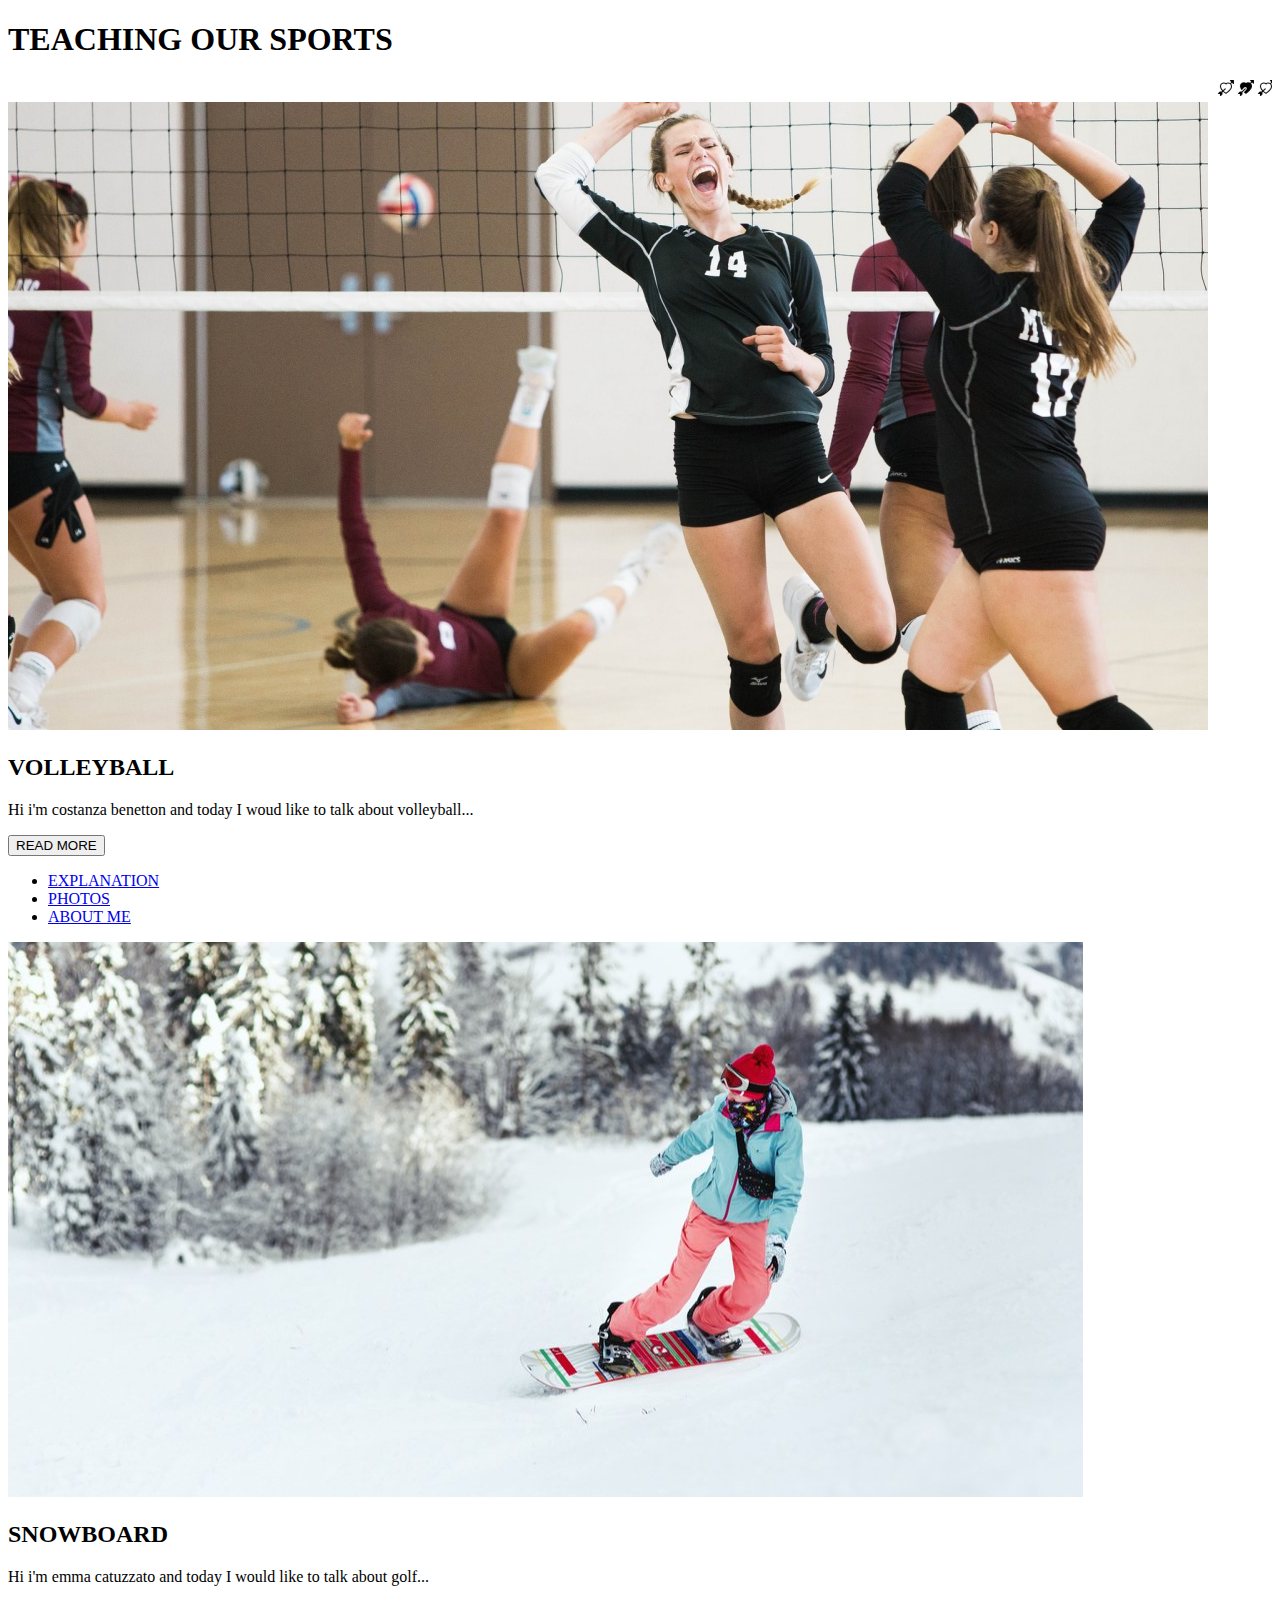
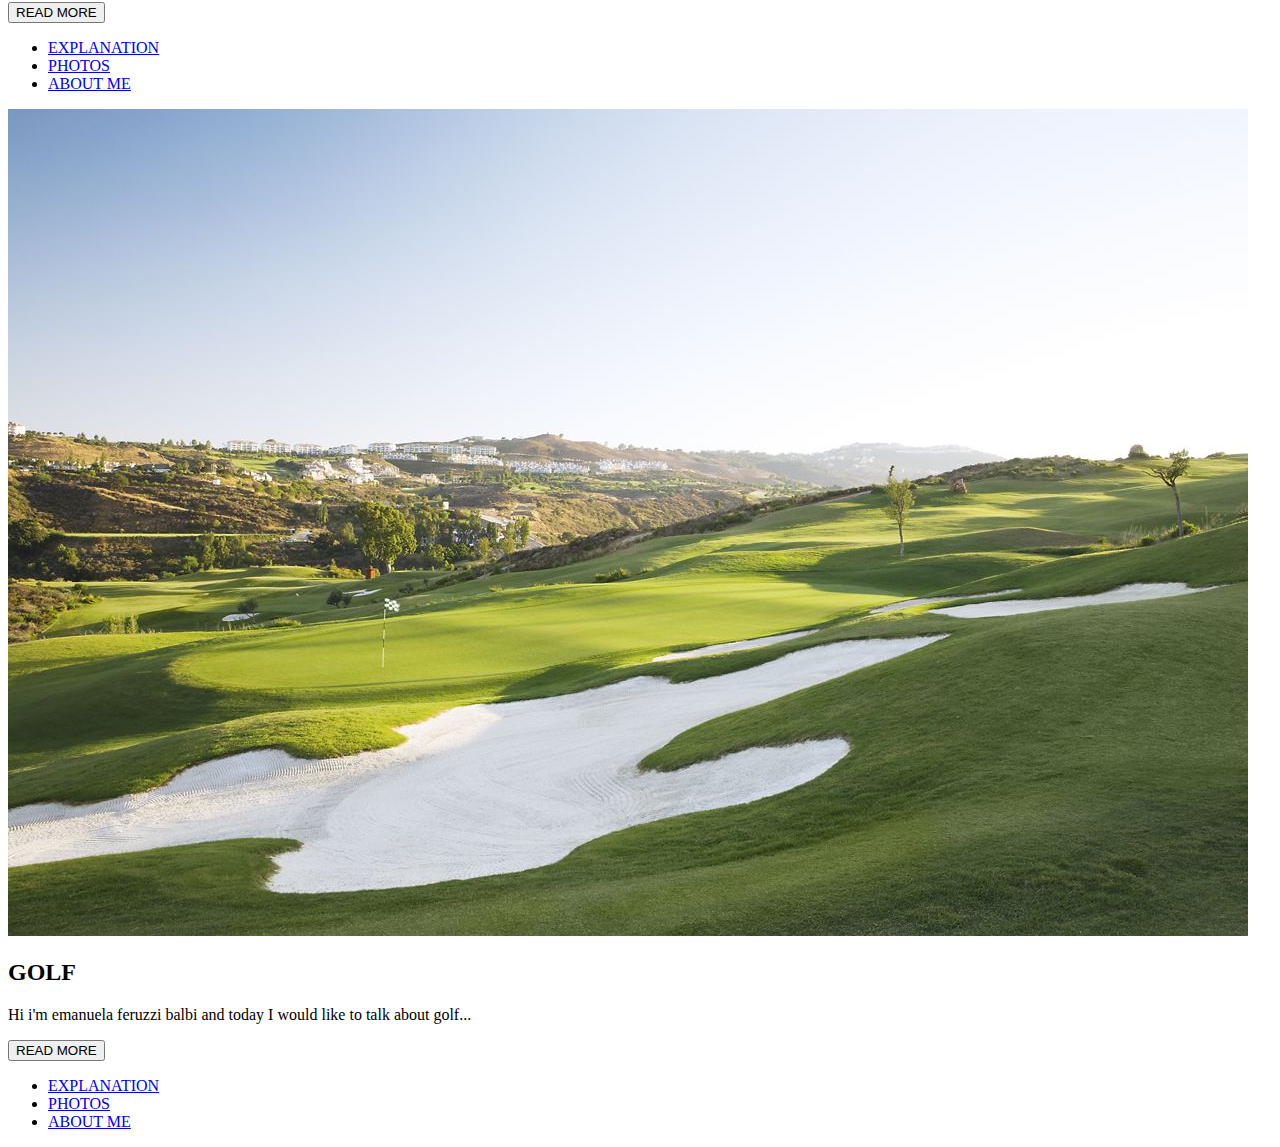
==== index.html @ e339a757 "ok" ====
<!DOCTYPE html>
<html lang="en">
<head>
  <meta charset="UTF-8">
  <meta http-equiv="X-UA-Compatible" content="IE=edge">
  <meta name="viewport" content="width=device-width, initial-scale=1.0">
  <title>CSS and bootstrap</title>
  <link href="https://cdn.jsdelivr.net/npm/bootstrap@5.1.3/dist/css/bootstrap.min.css" rel="stylesheet" integrity="sha384-1BmE4kWBq78iYhFldvKuhfTAU6auU8tT94WrHftjDbrCEXSU1oBoqyl2QvZ6jIW3" crossorigin="anonymous">
  <link rel="stylesheet" href="style.css">
  <link rel="stylesheet" href="https://cdn.jsdelivr.net/npm/bootstrap-icons@1.8.1/font/bootstrap-icons.css">
</head>
<body>
  <div class="container">

    <div class="text-center">
      <h1 class="display-1"> TEACHING OUR SPORTS </h1>
    </div>



        <marquee direction="" class="baloons-container">


          <i class="bi bi-arrow-through-heart"></i>
          <i class="bi bi-arrow-through-heart-fill"></i>
          <i class="bi bi-arrow-through-heart"></i>
          <i class="bi bi-arrow-through-heart-fill"></i>
          <i class="bi bi-arrow-through-heart"></i>
          <i class="bi bi-arrow-through-heart-fill"></i>
          <i class="bi bi-arrow-through-heart"></i>
          <i class="bi bi-arrow-through-heart-fill"></i>
          <i class="bi bi-arrow-through-heart"></i>
          <i class="bi bi-arrow-through-heart-fill"></i>
          <i class="bi bi-arrow-through-heart"></i>
          <i class="bi bi-arrow-through-heart-fill"></i>
          <i class="bi bi-arrow-through-heart"></i>
          <i class="bi bi-arrow-through-heart-fill"></i>
          <i class="bi bi-arrow-through-heart"></i>
          <i class="bi bi-arrow-through-heart-fill"></i>
          <i class="bi bi-arrow-through-heart"></i>
          <i class="bi bi-arrow-through-heart-fill"></i>
          <i class="bi bi-arrow-through-heart"></i>
          <i class="bi bi-arrow-through-heart-fill"></i>
          <i class="bi bi-arrow-through-heart"></i>
          <i class="bi bi-arrow-through-heart-fill"></i>
          <i class="bi bi-arrow-through-heart"></i>
          <i class="bi bi-arrow-through-heart-fill"></i>
          <i class="bi bi-arrow-through-heart"></i>
          <i class="bi bi-arrow-through-heart-fill"></i>
          <i class="bi bi-arrow-through-heart"></i>
          <i class="bi bi-arrow-through-heart-fill"></i>
          <i class="bi bi-arrow-through-heart"></i>
          <i class="bi bi-arrow-through-heart-fill"></i>
          <i class="bi bi-arrow-through-heart"></i>
          <i class="bi bi-arrow-through-heart-fill"></i>
          <i class="bi bi-arrow-through-heart"></i>
          <i class="bi bi-arrow-through-heart-fill"></i>
          <i class="bi bi-arrow-through-heart"></i>
          <i class="bi bi-arrow-through-heart-fill"></i>
          <i class="bi bi-arrow-through-heart"></i>
          <i class="bi bi-arrow-through-heart-fill"></i>
          <i class="bi bi-arrow-through-heart"></i>
          <i class="bi bi-arrow-through-heart-fill"></i>
          <i class="bi bi-arrow-through-heart"></i>
          <i class="bi bi-arrow-through-heart-fill"></i>
          <i class="bi bi-arrow-through-heart"></i>
          <i class="bi bi-arrow-through-heart-fill"></i>
          <i class="bi bi-arrow-through-heart"></i>
          <i class="bi bi-arrow-through-heart-fill"></i>
          <i class="bi bi-arrow-through-heart"></i>
          <i class="bi bi-arrow-through-heart-fill"></i>
          <i class="bi bi-arrow-through-heart"></i>
          <i class="bi bi-arrow-through-heart-fill"></i>
          <i class="bi bi-arrow-through-heart"></i>
          <i class="bi bi-arrow-through-heart-fill"></i>
          <i class="bi bi-arrow-through-heart"></i>
          <i class="bi bi-arrow-through-heart-fill"></i>
          <i class="bi bi-arrow-through-heart"></i>
          <i class="bi bi-arrow-through-heart-fill"></i>
          <i class="bi bi-arrow-through-heart"></i>
          <i class="bi bi-arrow-through-heart-fill"></i>
          <i class="bi bi-arrow-through-heart"></i>
          <i class="bi bi-arrow-through-heart-fill"></i>
          <i class="bi bi-arrow-through-heart"></i>
          <i class="bi bi-arrow-through-heart-fill"></i>
          <i class="bi bi-arrow-through-heart"></i>
          <i class="bi bi-arrow-through-heart-fill"></i>
          <i class="bi bi-arrow-through-heart"></i>
          <i class="bi bi-arrow-through-heart-fill"></i>
          <i class="bi bi-arrow-through-heart"></i>
          <i class="bi bi-arrow-through-heart-fill"></i>
          <i class="bi bi-arrow-through-heart"></i>
          <i class="bi bi-arrow-through-heart-fill"></i>
          <i class="bi bi-arrow-through-heart"></i>
          <i class="bi bi-arrow-through-heart-fill"></i>
          <i class="bi bi-arrow-through-heart"></i>
          <i class="bi bi-arrow-through-heart-fill"></i>
          <i class="bi bi-arrow-through-heart"></i>
          <i class="bi bi-arrow-through-heart-fill"></i>
          <i class="bi bi-arrow-through-heart"></i>
          <i class="bi bi-arrow-through-heart-fill"></i>
          <i class="bi bi-arrow-through-heart"></i>
          <i class="bi bi-arrow-through-heart-fill"></i>
          <i class="bi bi-arrow-through-heart"></i>
          <i class="bi bi-arrow-through-heart-fill"></i>
          <i class="bi bi-arrow-through-heart"></i>
          <i class="bi bi-arrow-through-heart-fill"></i>
          <i class="bi bi-arrow-through-heart"></i>
          <i class="bi bi-arrow-through-heart-fill"></i>
          <i class="bi bi-arrow-through-heart"></i>
          <i class="bi bi-arrow-through-heart-fill"></i>
          <i class="bi bi-arrow-through-heart"></i>
          <i class="bi bi-arrow-through-heart-fill"></i>
          <i class="bi bi-arrow-through-heart"></i>
          <i class="bi bi-arrow-through-heart-fill"></i>
          <i class="bi bi-arrow-through-heart"></i>
          <i class="bi bi-arrow-through-heart-fill"></i>
          <i class="bi bi-arrow-through-heart"></i>
          <i class="bi bi-arrow-through-heart-fill"></i>
          <i class="bi bi-arrow-through-heart"></i>
          <i class="bi bi-arrow-through-heart-fill"></i>
          <i class="bi bi-arrow-through-heart"></i>
          <i class="bi bi-arrow-through-heart-fill"></i>
          <i class="bi bi-arrow-through-heart"></i>
          <i class="bi bi-arrow-through-heart-fill"></i>
          <i class="bi bi-arrow-through-heart"></i>
          <i class="bi bi-arrow-through-heart-fill"></i>
          <i class="bi bi-arrow-through-heart"></i>
          <i class="bi bi-arrow-through-heart-fill"></i>
          <i class="bi bi-arrow-through-heart"></i>
          <i class="bi bi-arrow-through-heart-fill"></i>
          <i class="bi bi-arrow-through-heart"></i>
          <i class="bi bi-arrow-through-heart-fill"></i>
          <i class="bi bi-arrow-through-heart"></i>
          <i class="bi bi-arrow-through-heart-fill"></i>
          <i class="bi bi-arrow-through-heart"></i>
          <i class="bi bi-arrow-through-heart-fill"></i>
          <i class="bi bi-arrow-through-heart"></i>
          <i class="bi bi-arrow-through-heart-fill"></i>
          <i class="bi bi-arrow-through-heart"></i>
          <i class="bi bi-arrow-through-heart-fill"></i>
          <i class="bi bi-arrow-through-heart"></i>
          <i class="bi bi-arrow-through-heart-fill"></i>
          <i class="bi bi-arrow-through-heart"></i>
          <i class="bi bi-arrow-through-heart-fill"></i>
          <i class="bi bi-arrow-through-heart"></i>
          <i class="bi bi-arrow-through-heart-fill"></i>
          <i class="bi bi-arrow-through-heart"></i>
          <i class="bi bi-arrow-through-heart-fill"></i>
          <i class="bi bi-arrow-through-heart"></i>
          <i class="bi bi-arrow-through-heart-fill"></i>
          <i class="bi bi-arrow-through-heart"></i>
          <i class="bi bi-arrow-through-heart-fill"></i>
          <i class="bi bi-arrow-through-heart"></i>
          <i class="bi bi-arrow-through-heart-fill"></i>
          <i class="bi bi-arrow-through-heart"></i>
          <i class="bi bi-arrow-through-heart-fill"></i>
          <i class="bi bi-arrow-through-heart"></i>
          <i class="bi bi-arrow-through-heart-fill"></i>
          <i class="bi bi-arrow-through-heart"></i>
          <i class="bi bi-arrow-through-heart-fill"></i>
          <i class="bi bi-arrow-through-heart"></i>
          <i class="bi bi-arrow-through-heart-fill"></i>
          <i class="bi bi-arrow-through-heart"></i>
          <i class="bi bi-arrow-through-heart-fill"></i>
          <i class="bi bi-arrow-through-heart"></i>
          <i class="bi bi-arrow-through-heart-fill"></i>
          <i class="bi bi-arrow-through-heart"></i>
          <i class="bi bi-arrow-through-heart-fill"></i>
          <i class="bi bi-arrow-through-heart"></i>
          <i class="bi bi-arrow-through-heart-fill"></i>
          <i class="bi bi-arrow-through-heart"></i>
          <i class="bi bi-arrow-through-heart-fill"></i>
          <i class="bi bi-arrow-through-heart"></i>
          <i class="bi bi-arrow-through-heart-fill"></i>
          <i class="bi bi-arrow-through-heart"></i>
          <i class="bi bi-arrow-through-heart-fill"></i>
          <i class="bi bi-arrow-through-heart"></i>
          <i class="bi bi-arrow-through-heart-fill"></i>
          <i class="bi bi-arrow-through-heart"></i>
          <i class="bi bi-arrow-through-heart-fill"></i>
          <i class="bi bi-arrow-through-heart"></i>
          <i class="bi bi-arrow-through-heart-fill"></i>
          <i class="bi bi-arrow-through-heart"></i>
          <i class="bi bi-arrow-through-heart-fill"></i>
          <i class="bi bi-arrow-through-heart"></i>
          <i class="bi bi-arrow-through-heart-fill"></i>
          <i class="bi bi-arrow-through-heart"></i>
          <i class="bi bi-arrow-through-heart-fill"></i>
          <i class="bi bi-arrow-through-heart"></i>
          <i class="bi bi-arrow-through-heart-fill"></i>
          <i class="bi bi-arrow-through-heart"></i>
          <i class="bi bi-arrow-through-heart-fill"></i>
          <i class="bi bi-arrow-through-heart"></i>
          <i class="bi bi-arrow-through-heart-fill"></i>
          <i class="bi bi-arrow-through-heart"></i>
          <i class="bi bi-arrow-through-heart-fill"></i>
          <i class="bi bi-arrow-through-heart"></i>
          <i class="bi bi-arrow-through-heart-fill"></i>
          <i class="bi bi-arrow-through-heart"></i>
          <i class="bi bi-arrow-through-heart-fill"></i>
          <i class="bi bi-arrow-through-heart"></i>
          <i class="bi bi-arrow-through-heart-fill"></i>
          <i class="bi bi-arrow-through-heart"></i>
          <i class="bi bi-arrow-through-heart-fill"></i>
          <i class="bi bi-arrow-through-heart"></i>
          <i class="bi bi-arrow-through-heart-fill"></i>
          <i class="bi bi-arrow-through-heart"></i>
          <i class="bi bi-arrow-through-heart-fill"></i>
          <i class="bi bi-arrow-through-heart"></i>
          <i class="bi bi-arrow-through-heart-fill"></i>
          <i class="bi bi-arrow-through-heart"></i>
          <i class="bi bi-arrow-through-heart-fill"></i>
          <i class="bi bi-arrow-through-heart"></i>
          <i class="bi bi-arrow-through-heart-fill"></i>
          <i class="bi bi-arrow-through-heart"></i>
          <i class="bi bi-arrow-through-heart-fill"></i>
          <i class="bi bi-arrow-through-heart"></i>
          <i class="bi bi-arrow-through-heart-fill"></i>
          <i class="bi bi-arrow-through-heart"></i>
          <i class="bi bi-arrow-through-heart-fill"></i>
          <i class="bi bi-arrow-through-heart"></i>
          <i class="bi bi-arrow-through-heart-fill"></i>
          <i class="bi bi-arrow-through-heart"></i>
          <i class="bi bi-arrow-through-heart-fill"></i>
          <i class="bi bi-arrow-through-heart"></i>
          <i class="bi bi-arrow-through-heart-fill"></i>
          <i class="bi bi-arrow-through-heart"></i>
          <i class="bi bi-arrow-through-heart-fill"></i>
          <i class="bi bi-arrow-through-heart"></i>
          <i class="bi bi-arrow-through-heart-fill"></i>
          <i class="bi bi-arrow-through-heart"></i>
          <i class="bi bi-arrow-through-heart-fill"></i>
          <i class="bi bi-arrow-through-heart"></i>
          <i class="bi bi-arrow-through-heart-fill"></i>
          <i class="bi bi-arrow-through-heart"></i>
          <i class="bi bi-arrow-through-heart-fill"></i>
          <i class="bi bi-arrow-through-heart"></i>
          <i class="bi bi-arrow-through-heart-fill"></i>
          <i class="bi bi-arrow-through-heart"></i>
          <i class="bi bi-arrow-through-heart-fill"></i>
          <i class="bi bi-arrow-through-heart"></i>
          <i class="bi bi-arrow-through-heart-fill"></i>
          <i class="bi bi-arrow-through-heart"></i>
          <i class="bi bi-arrow-through-heart-fill"></i>
          <i class="bi bi-arrow-through-heart"></i>
          <i class="bi bi-arrow-through-heart-fill"></i>
          <i class="bi bi-arrow-through-heart"></i>
          <i class="bi bi-arrow-through-heart-fill"></i>
          <i class="bi bi-arrow-through-heart"></i>
          <i class="bi bi-arrow-through-heart-fill"></i>
          <i class="bi bi-arrow-through-heart"></i>
          <i class="bi bi-arrow-through-heart-fill"></i>
          <i class="bi bi-arrow-through-heart"></i>
          <i class="bi bi-arrow-through-heart-fill"></i>
          <i class="bi bi-arrow-through-heart"></i>
          <i class="bi bi-arrow-through-heart-fill"></i>
          <i class="bi bi-arrow-through-heart"></i>
          <i class="bi bi-arrow-through-heart-fill"></i>
          <i class="bi bi-arrow-through-heart"></i>
          <i class="bi bi-arrow-through-heart-fill"></i>
          <i class="bi bi-arrow-through-heart"></i>
          <i class="bi bi-arrow-through-heart-fill"></i>
          <i class="bi bi-arrow-through-heart"></i>
          <i class="bi bi-arrow-through-heart-fill"></i>
          <i class="bi bi-arrow-through-heart"></i>
          <i class="bi bi-arrow-through-heart-fill"></i>
          <i class="bi bi-arrow-through-heart"></i>
          <i class="bi bi-arrow-through-heart-fill"></i>
          <i class="bi bi-arrow-through-heart"></i>
          <i class="bi bi-arrow-through-heart-fill"></i>
          <i class="bi bi-arrow-through-heart"></i>
          <i class="bi bi-arrow-through-heart-fill"></i>
          <i class="bi bi-arrow-through-heart"></i>
          <i class="bi bi-arrow-through-heart-fill"></i>
          <i class="bi bi-arrow-through-heart"></i>
          <i class="bi bi-arrow-through-heart-fill"></i>
          <i class="bi bi-arrow-through-heart"></i>
          <i class="bi bi-arrow-through-heart-fill"></i>
          <i class="bi bi-arrow-through-heart"></i>
          <i class="bi bi-arrow-through-heart-fill"></i>
          <i class="bi bi-arrow-through-heart"></i>
          <i class="bi bi-arrow-through-heart-fill"></i>
          <i class="bi bi-arrow-through-heart"></i>
          <i class="bi bi-arrow-through-heart-fill"></i>
          <i class="bi bi-arrow-through-heart"></i>
          <i class="bi bi-arrow-through-heart-fill"></i>
          <i class="bi bi-arrow-through-heart"></i>
          <i class="bi bi-arrow-through-heart-fill"></i>
          <i class="bi bi-arrow-through-heart"></i>
          <i class="bi bi-arrow-through-heart-fill"></i>
          <i class="bi bi-arrow-through-heart"></i>
          <i class="bi bi-arrow-through-heart-fill"></i>
          <i class="bi bi-arrow-through-heart"></i>
          <i class="bi bi-arrow-through-heart-fill"></i>
          <i class="bi bi-arrow-through-heart"></i>
          <i class="bi bi-arrow-through-heart-fill"></i>
          <i class="bi bi-arrow-through-heart"></i>
          <i class="bi bi-arrow-through-heart-fill"></i>
          <i class="bi bi-arrow-through-heart"></i>
          <i class="bi bi-arrow-through-heart-fill"></i>
          <i class="bi bi-arrow-through-heart"></i>
          <i class="bi bi-arrow-through-heart-fill"></i>
          <i class="bi bi-arrow-through-heart"></i>
          <i class="bi bi-arrow-through-heart-fill"></i>
          <i class="bi bi-arrow-through-heart"></i>
          <i class="bi bi-arrow-through-heart-fill"></i>
          <i class="bi bi-arrow-through-heart"></i>
          <i class="bi bi-arrow-through-heart-fill"></i>
          <i class="bi bi-arrow-through-heart"></i>
          <i class="bi bi-arrow-through-heart-fill"></i>
          <i class="bi bi-arrow-through-heart"></i>
          <i class="bi bi-arrow-through-heart-fill"></i>
          <i class="bi bi-arrow-through-heart"></i>
          <i class="bi bi-arrow-through-heart-fill"></i>
          <i class="bi bi-arrow-through-heart"></i>
          <i class="bi bi-arrow-through-heart-fill"></i>
          <i class="bi bi-arrow-through-heart"></i>
          <i class="bi bi-arrow-through-heart-fill"></i>
          <i class="bi bi-arrow-through-heart"></i>
          <i class="bi bi-arrow-through-heart-fill"></i>
          <i class="bi bi-arrow-through-heart"></i>
          <i class="bi bi-arrow-through-heart-fill"></i>
          <i class="bi bi-arrow-through-heart"></i>
          <i class="bi bi-arrow-through-heart-fill"></i>
          <i class="bi bi-arrow-through-heart"></i>
          <i class="bi bi-arrow-through-heart-fill"></i>
          <i class="bi bi-arrow-through-heart"></i>
          <i class="bi bi-arrow-through-heart-fill"></i>
          <i class="bi bi-arrow-through-heart"></i>
          <i class="bi bi-arrow-through-heart-fill"></i>
          <i class="bi bi-arrow-through-heart"></i>
          <i class="bi bi-arrow-through-heart-fill"></i>
          <i class="bi bi-arrow-through-heart"></i>
          <i class="bi bi-arrow-through-heart-fill"></i>
          <i class="bi bi-arrow-through-heart"></i>
          <i class="bi bi-arrow-through-heart-fill"></i>
          <i class="bi bi-arrow-through-heart"></i>
          <i class="bi bi-arrow-through-heart-fill"></i>
          <i class="bi bi-arrow-through-heart"></i>
          <i class="bi bi-arrow-through-heart-fill"></i>
          <i class="bi bi-arrow-through-heart"></i>
          <i class="bi bi-arrow-through-heart-fill"></i>
          <i class="bi bi-arrow-through-heart"></i>
          <i class="bi bi-arrow-through-heart-fill"></i>
          <i class="bi bi-arrow-through-heart"></i>
          <i class="bi bi-arrow-through-heart-fill"></i>
          <i class="bi bi-arrow-through-heart"></i>
          <i class="bi bi-arrow-through-heart-fill"></i>
          <i class="bi bi-arrow-through-heart"></i>
          <i class="bi bi-arrow-through-heart-fill"></i>
          <i class="bi bi-arrow-through-heart"></i>
          <i class="bi bi-arrow-through-heart-fill"></i>
          <i class="bi bi-arrow-through-heart"></i>
          <i class="bi bi-arrow-through-heart-fill"></i>
          <i class="bi bi-arrow-through-heart"></i>
          <i class="bi bi-arrow-through-heart-fill"></i>
          <i class="bi bi-arrow-through-heart"></i>
          <i class="bi bi-arrow-through-heart-fill"></i>
          <i class="bi bi-arrow-through-heart"></i>
          <i class="bi bi-arrow-through-heart-fill"></i>
          <i class="bi bi-arrow-through-heart"></i>
          <i class="bi bi-arrow-through-heart-fill"></i>
          <i class="bi bi-arrow-through-heart"></i>
          <i class="bi bi-arrow-through-heart-fill"></i>
          <i class="bi bi-arrow-through-heart"></i>
          <i class="bi bi-arrow-through-heart-fill"></i>
          <i class="bi bi-arrow-through-heart"></i>
          <i class="bi bi-arrow-through-heart-fill"></i>
          <i class="bi bi-arrow-through-heart"></i>
          <i class="bi bi-arrow-through-heart-fill"></i>
          <i class="bi bi-arrow-through-heart"></i>
          <i class="bi bi-arrow-through-heart-fill"></i>
          <i class="bi bi-arrow-through-heart"></i>
          <i class="bi bi-arrow-through-heart-fill"></i>
          <i class="bi bi-arrow-through-heart"></i>
          <i class="bi bi-arrow-through-heart-fill"></i>
          <i class="bi bi-arrow-through-heart"></i>
          <i class="bi bi-arrow-through-heart-fill"></i>
          <i class="bi bi-arrow-through-heart"></i>
          <i class="bi bi-arrow-through-heart-fill"></i>
          <i class="bi bi-arrow-through-heart"></i>
          <i class="bi bi-arrow-through-heart-fill"></i>
          <i class="bi bi-arrow-through-heart"></i>
          <i class="bi bi-arrow-through-heart-fill"></i>
          <i class="bi bi-arrow-through-heart"></i>
          <i class="bi bi-arrow-through-heart-fill"></i>
          <i class="bi bi-arrow-through-heart"></i>
          <i class="bi bi-arrow-through-heart-fill"></i>
          <i class="bi bi-arrow-through-heart"></i>
          <i class="bi bi-arrow-through-heart-fill"></i>
          <i class="bi bi-arrow-through-heart"></i>
          <i class="bi bi-arrow-through-heart-fill"></i>
          <i class="bi bi-arrow-through-heart"></i>
          <i class="bi bi-arrow-through-heart-fill"></i>
          <i class="bi bi-arrow-through-heart"></i>
          <i class="bi bi-arrow-through-heart-fill"></i>
          <i class="bi bi-arrow-through-heart"></i>
          <i class="bi bi-arrow-through-heart-fill"></i>
          <i class="bi bi-arrow-through-heart"></i>
          <i class="bi bi-arrow-through-heart-fill"></i>
          <i class="bi bi-arrow-through-heart"></i>
          <i class="bi bi-arrow-through-heart-fill"></i>
          <i class="bi bi-arrow-through-heart"></i>
          <i class="bi bi-arrow-through-heart-fill"></i>
          <i class="bi bi-arrow-through-heart"></i>
          <i class="bi bi-arrow-through-heart-fill"></i>
          <i class="bi bi-arrow-through-heart"></i>
          <i class="bi bi-arrow-through-heart-fill"></i>
          <i class="bi bi-arrow-through-heart"></i>
          <i class="bi bi-arrow-through-heart-fill"></i>
          <i class="bi bi-arrow-through-heart"></i>
          <i class="bi bi-arrow-through-heart-fill"></i>
          <i class="bi bi-arrow-through-heart"></i>
          <i class="bi bi-arrow-through-heart-fill"></i>
          <i class="bi bi-arrow-through-heart"></i>
          <i class="bi bi-arrow-through-heart-fill"></i>
          <i class="bi bi-arrow-through-heart"></i>
          <i class="bi bi-arrow-through-heart-fill"></i>
          <i class="bi bi-arrow-through-heart"></i>
          <i class="bi bi-arrow-through-heart-fill"></i>
          <i class="bi bi-arrow-through-heart"></i>
          <i class="bi bi-arrow-through-heart-fill"></i>













        </marquee>
        
   </h1>
    




    <div class="row ">
      <div class="col-12 col-md-6">
        <img src="vollayball.jpg" alt="" class="img-fluid">
      </div>
      <div class="col-12 col-md-4">
        <h2> VOLLEYBALL</h2>
        <p> Hi i'm costanza benetton and today I woud like to talk about volleyball...</p>

      
        <div class="dropdown">
          <button class="btn btn-light dropdown-toggle" type="button" id="dropdownMenuButton1" data-bs-toggle="dropdown" aria-expanded="false">
            READ MORE
          </button>
          <ul class="dropdown-menu" aria-labelledby="dropdownMenuButton1">
            <li><a class="dropdown-item" href="explanation.html"> EXPLANATION</a></li>
            <li><a class="dropdown-item" href="photos.htmlx">PHOTOS</a></li>
            <li><a class="dropdown-item" href="volleyball.html">ABOUT ME</a></li>
          </ul>
        </div>
      </div>
    </div>
  

    <div class="row mt-3">
        <div class="col-12 col-md-6">
            
        
            <img src="snowboard.jpg" alt="" class="img-fluid">
           
            <h2>SNOWBOARD</h2>
            <p> Hi i'm emma catuzzato and today I would like to talk about golf...</p>
            <div class="dropdown">
              <button class="btn btn-light dropdown-toggle" type="button" id="dropdownMenuButton1" data-bs-toggle="dropdown" aria-expanded="false">
                READ MORE
              </button>
              <ul class="dropdown-menu" aria-labelledby="dropdownMenuButton1">
                <li><a class="dropdown-item" href="snowboard.html"> EXPLANATION</a></li>
                <li><a class="dropdown-item" href="#">PHOTOS</a></li>
                <li><a class="dropdown-item" href="threesnowboard.html">ABOUT ME</a></li>
              </ul>
            </div>
          </div>
       


        <div class="col-12 col-md-6">
            <img src="golf.JPG" alt="" class="img-fluid">

            <h2> GOLF </h2>
            <p> Hi i'm emanuela feruzzi balbi and today I would like to talk about golf...</p>
            <div class="col-12 col-md-4"></div>
            <div class="dropdown">
              <button class="btn btn-light dropdown-toggle" type="button" id="dropdownMenuButton1" data-bs-toggle="dropdown" aria-expanded="false">
                READ MORE
              </button>
              <ul class="dropdown-menu" aria-labelledby="dropdownMenuButton1">
                <li><a class="dropdown-item" href="golf.html"> EXPLANATION</a></li>
                <li><a class="dropdown-item" href="#">PHOTOS</a></li>
                <li><a class="dropdown-item" href="threegolf.html">ABOUT ME</a></li>
              </ul>
            </div>
          </div>
        </div>
    </div>

  </div>


  </div>


  <script src="https://cdn.jsdelivr.net/npm/bootstrap@5.1.3/dist/js/bootstrap.bundle.min.js" integrity="sha384-ka7Sk0Gln4gmtz2MlQnikT1wXgYsOg+OMhuP+IlRH9sENBO0LRn5q+8nbTov4+1p" crossorigin="anonymous"></script>
</body>
</html>
---- style.css ----
.volley-image{
    width: 100px;
}


.ball-volley{
    width: 100px;
}

.background{
    color: #9500ff;
}
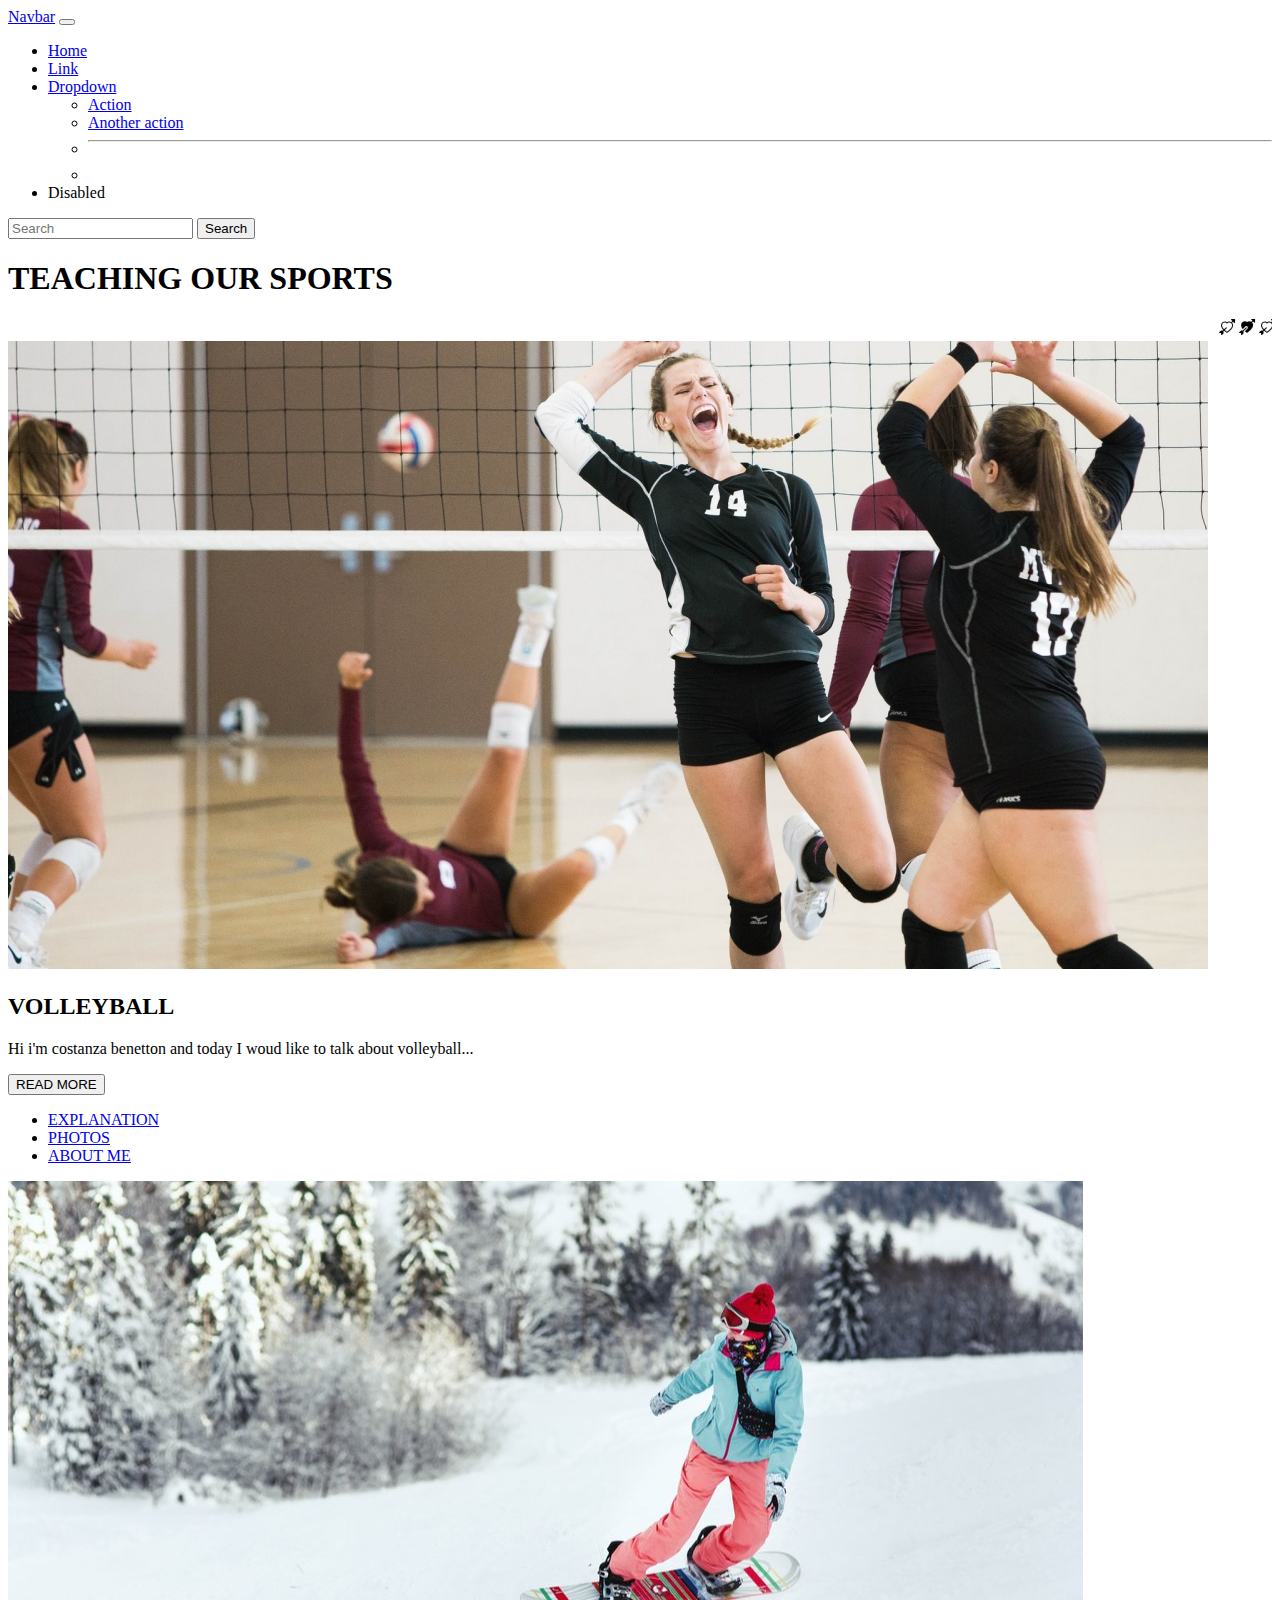
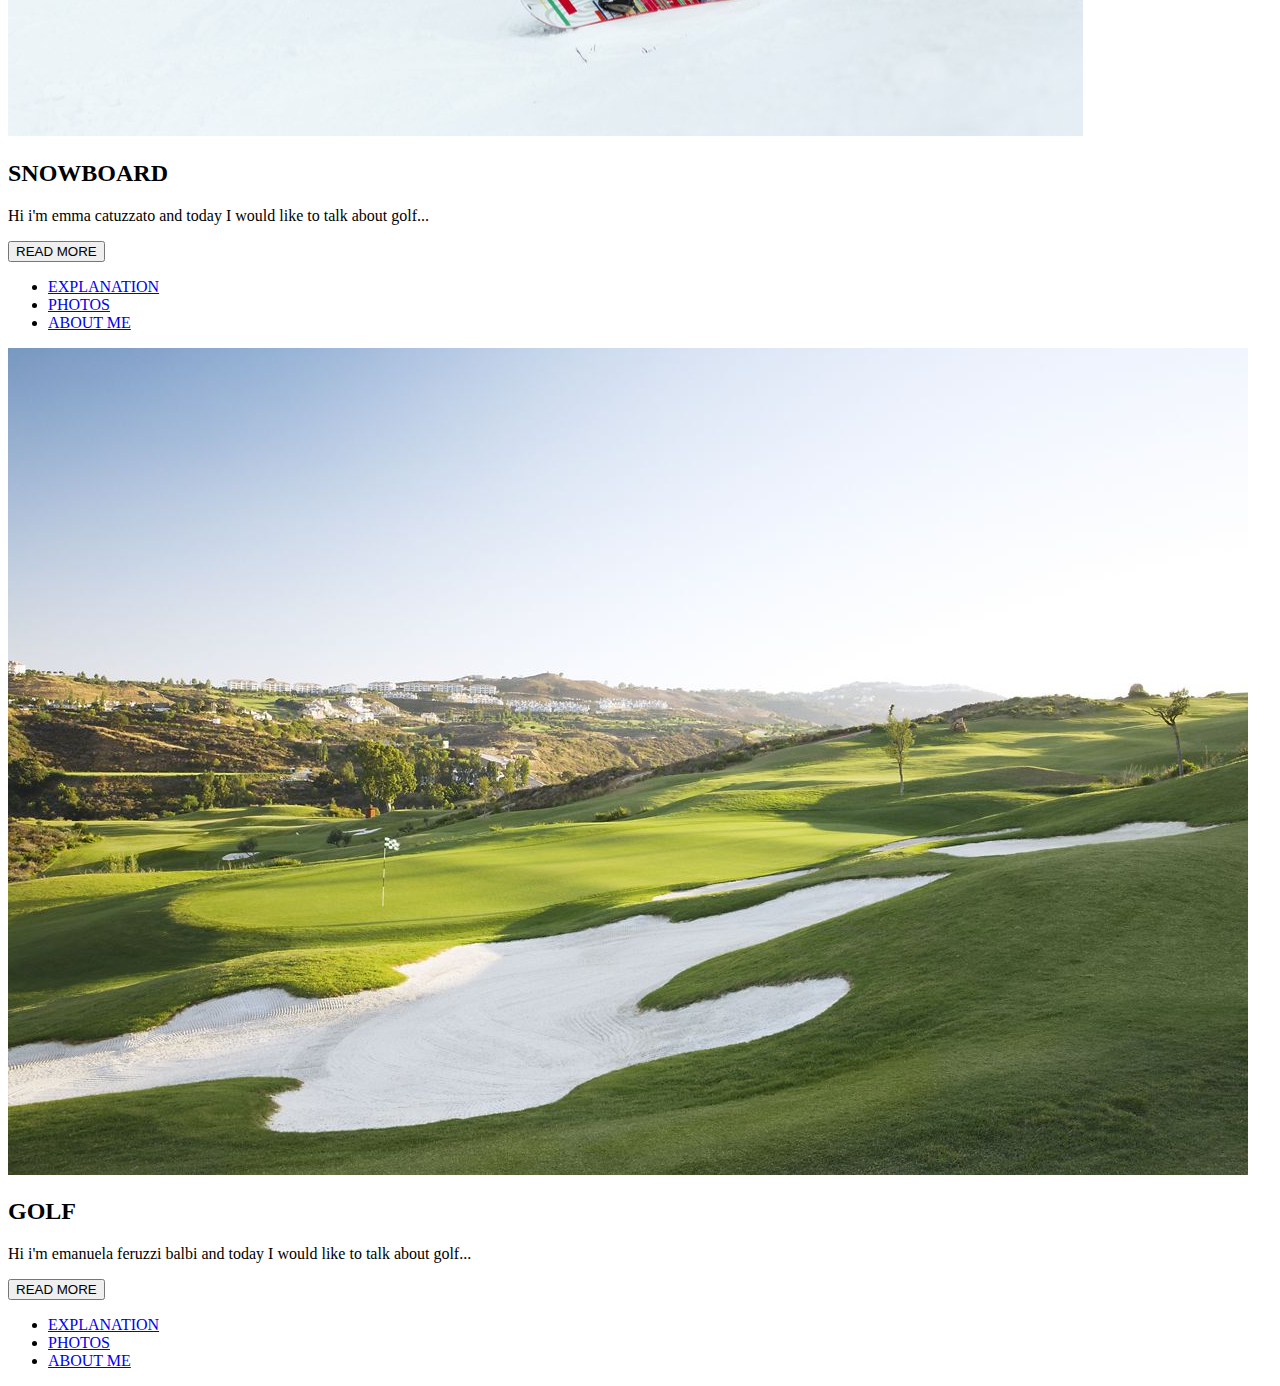
==== commit 6ae287c4: "ok" ====
--- a/index.html
+++ b/index.html
@@ -10,6 +10,56 @@
   <link rel="stylesheet" href="https://cdn.jsdelivr.net/npm/bootstrap-icons@1.8.1/font/bootstrap-icons.css">
 </head>
 <body>
+
+<nav class="navbar navbar-expand-lg navbar-light bg-light">
+        <div class="container-fluid">
+          <a class="navbar-brand" href="#">Navbar</a>
+          <button class="navbar-toggler" type="button" data-bs-toggle="collapse" data-bs-target="#navbarSupportedContent" aria-controls="navbarSupportedContent" aria-expanded="false" aria-label="Toggle navigation">
+            <span class="navbar-toggler-icon"></span>
+          </button>
+          <div class="collapse navbar-collapse" id="navbarSupportedContent">
+            <ul class="navbar-nav me-auto mb-2 mb-lg-0">
+              <li class="nav-item">
+                <a class="nav-link active" aria-current="page" href="index.html">Home</a>
+              </li>
+              <li class="nav-item">
+                <a class="nav-link" href="#">Link</a>
+              </li>
+              <li class="nav-item dropdown">
+                <a class="nav-link dropdown-toggle" href="#" id="navbarDropdown" role="button" data-bs-toggle="dropdown" aria-expanded="false">
+                  Dropdown
+                </a>
+                <ul class="dropdown-menu" aria-labelledby="navbarDropdown">
+                  <li><a class="dropdown-item" href="#">Action</a></li>
+                  <li><a class="dropdown-item" href="#">Another action</a></li>
+                  <li><hr class="dropdown-divider"></li>
+                  <li><a class="dropdown-item" href="#"></a></li>
+                </ul>
+              </li>
+              <li class="nav-item">
+                <a class="nav-link disabled">Disabled</a>
+              </li>
+            </ul>
+            <form class="d-flex">
+              <input class="form-control me-2" type="search" placeholder="Search" aria-label="Search">
+              <button class="btn btn-outline-success" type="submit">Search</button>
+            </form>
+          </div>
+        </div>
+      </nav>
+
+    
+
+
+
+
+
+
+
+
+
+
+
   <div class="container">
 
     <div class="text-center">
--- a/style.css
+++ b/style.css
@@ -9,4 +9,4 @@
 
 .background{
     color: #9500ff;
-}+}
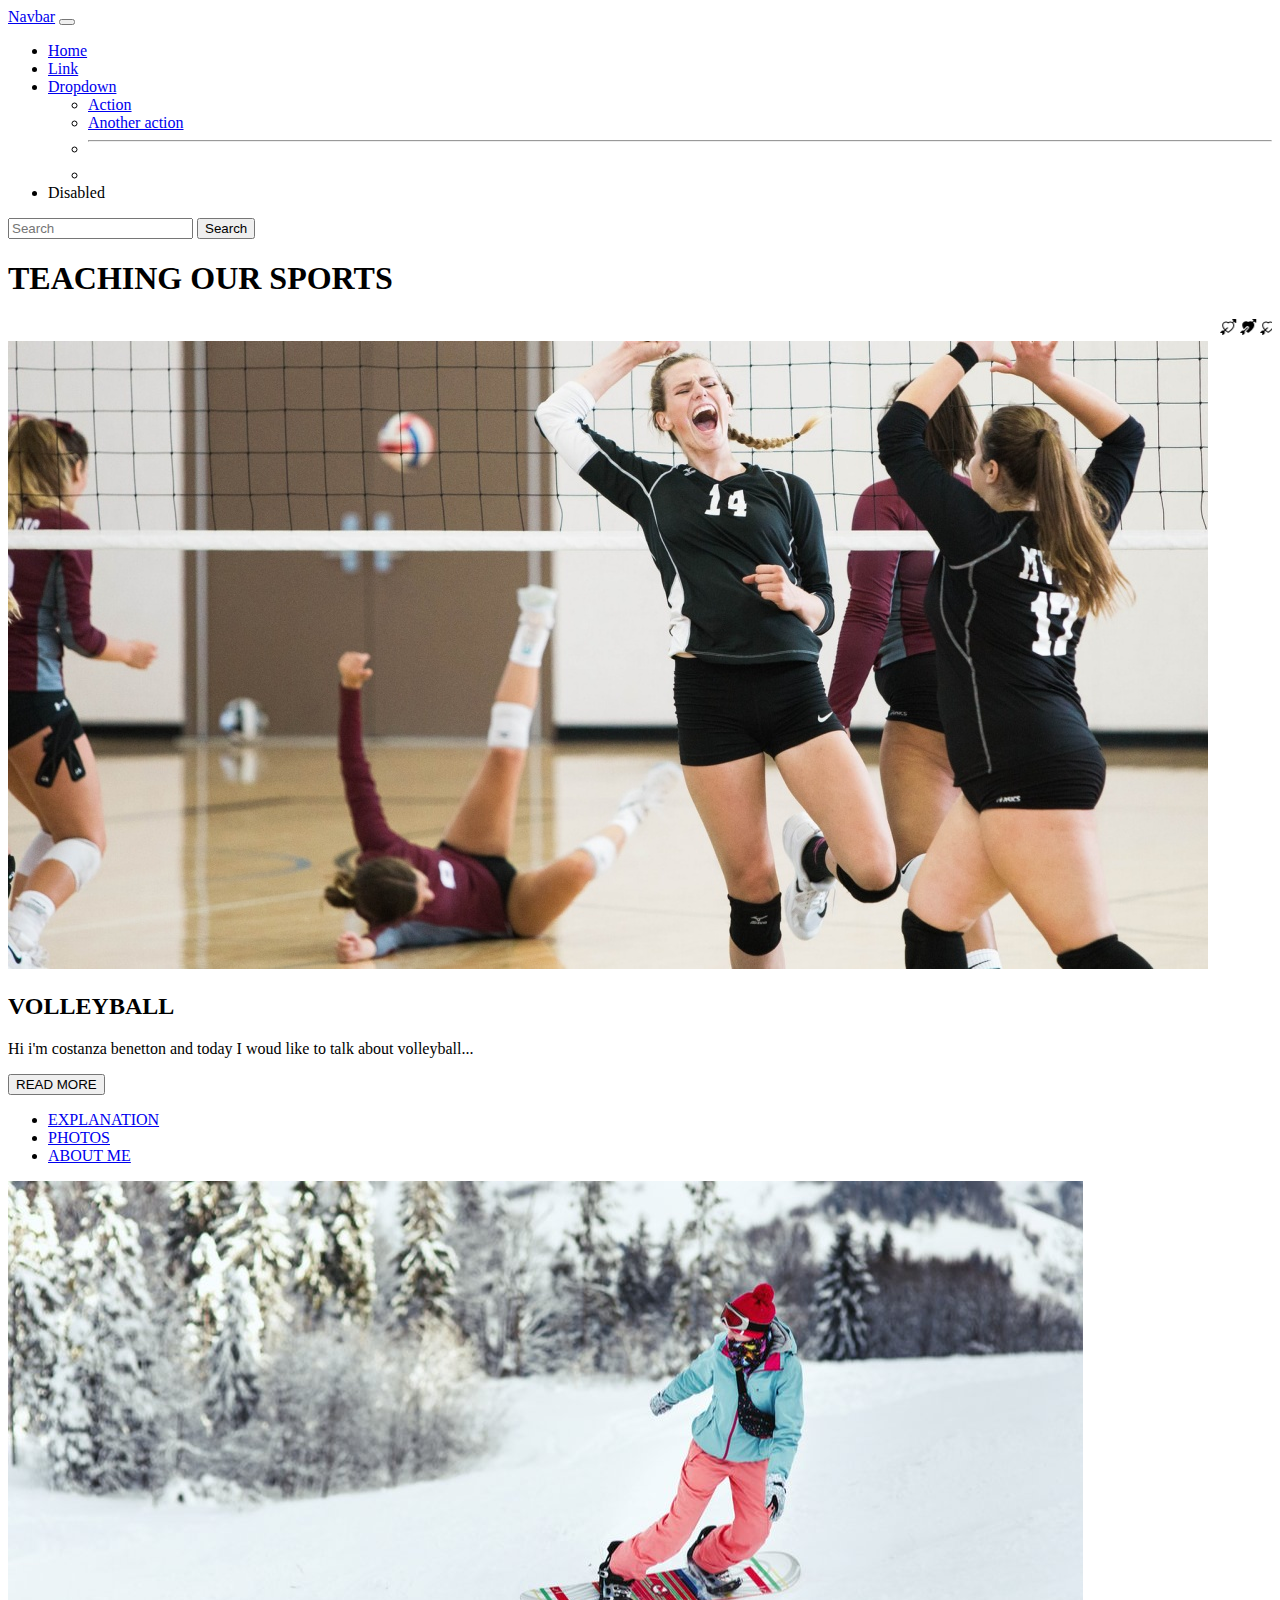
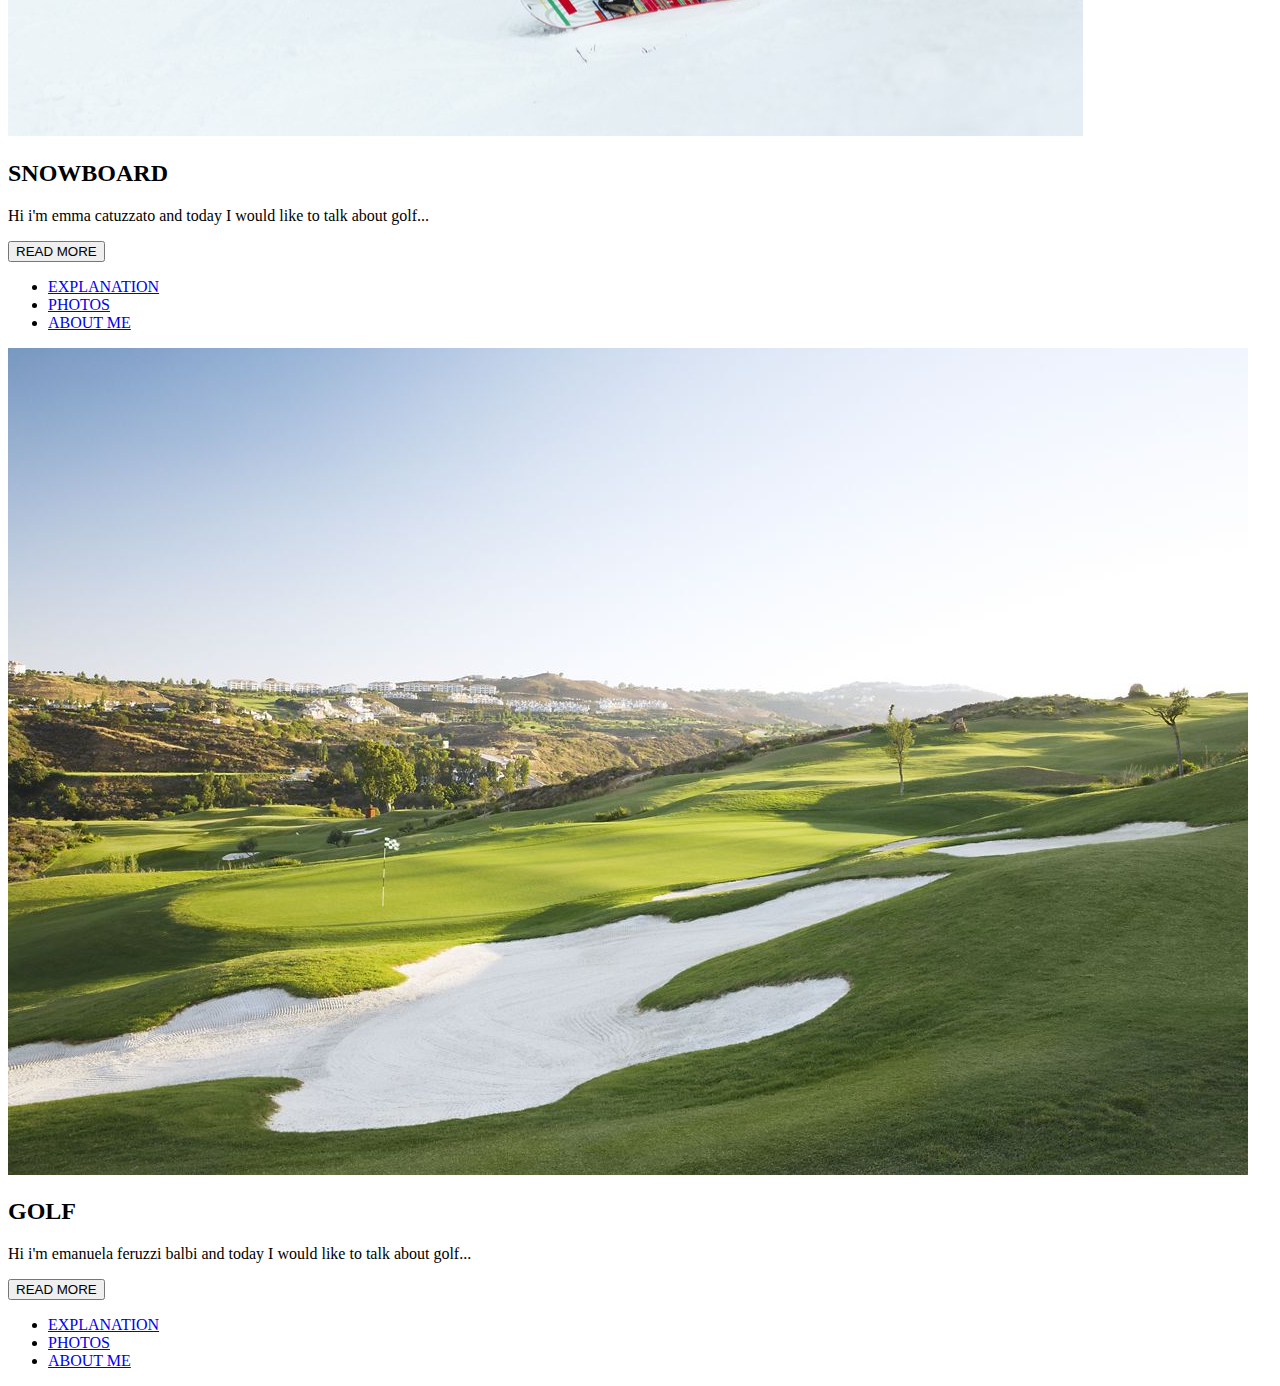
==== commit 94d95b30: "fatto" ====
--- a/index.html
+++ b/index.html
@@ -507,7 +507,7 @@
           </button>
           <ul class="dropdown-menu" aria-labelledby="dropdownMenuButton1">
             <li><a class="dropdown-item" href="explanation.html"> EXPLANATION</a></li>
-            <li><a class="dropdown-item" href="photos.htmlx">PHOTOS</a></li>
+            <li><a class="dropdown-item" href="photos.html">PHOTOS</a></li>
             <li><a class="dropdown-item" href="volleyball.html">ABOUT ME</a></li>
           </ul>
         </div>
@@ -529,7 +529,7 @@
               </button>
               <ul class="dropdown-menu" aria-labelledby="dropdownMenuButton1">
                 <li><a class="dropdown-item" href="snowboard.html"> EXPLANATION</a></li>
-                <li><a class="dropdown-item" href="#">PHOTOS</a></li>
+                <li><a class="dropdown-item" href="twosnowboard.html">PHOTOS</a></li>
                 <li><a class="dropdown-item" href="threesnowboard.html">ABOUT ME</a></li>
               </ul>
             </div>
@@ -549,7 +549,7 @@
               </button>
               <ul class="dropdown-menu" aria-labelledby="dropdownMenuButton1">
                 <li><a class="dropdown-item" href="golf.html"> EXPLANATION</a></li>
-                <li><a class="dropdown-item" href="#">PHOTOS</a></li>
+                <li><a class="dropdown-item" href="twogolf.html">PHOTOS</a></li>
                 <li><a class="dropdown-item" href="threegolf.html">ABOUT ME</a></li>
               </ul>
             </div>
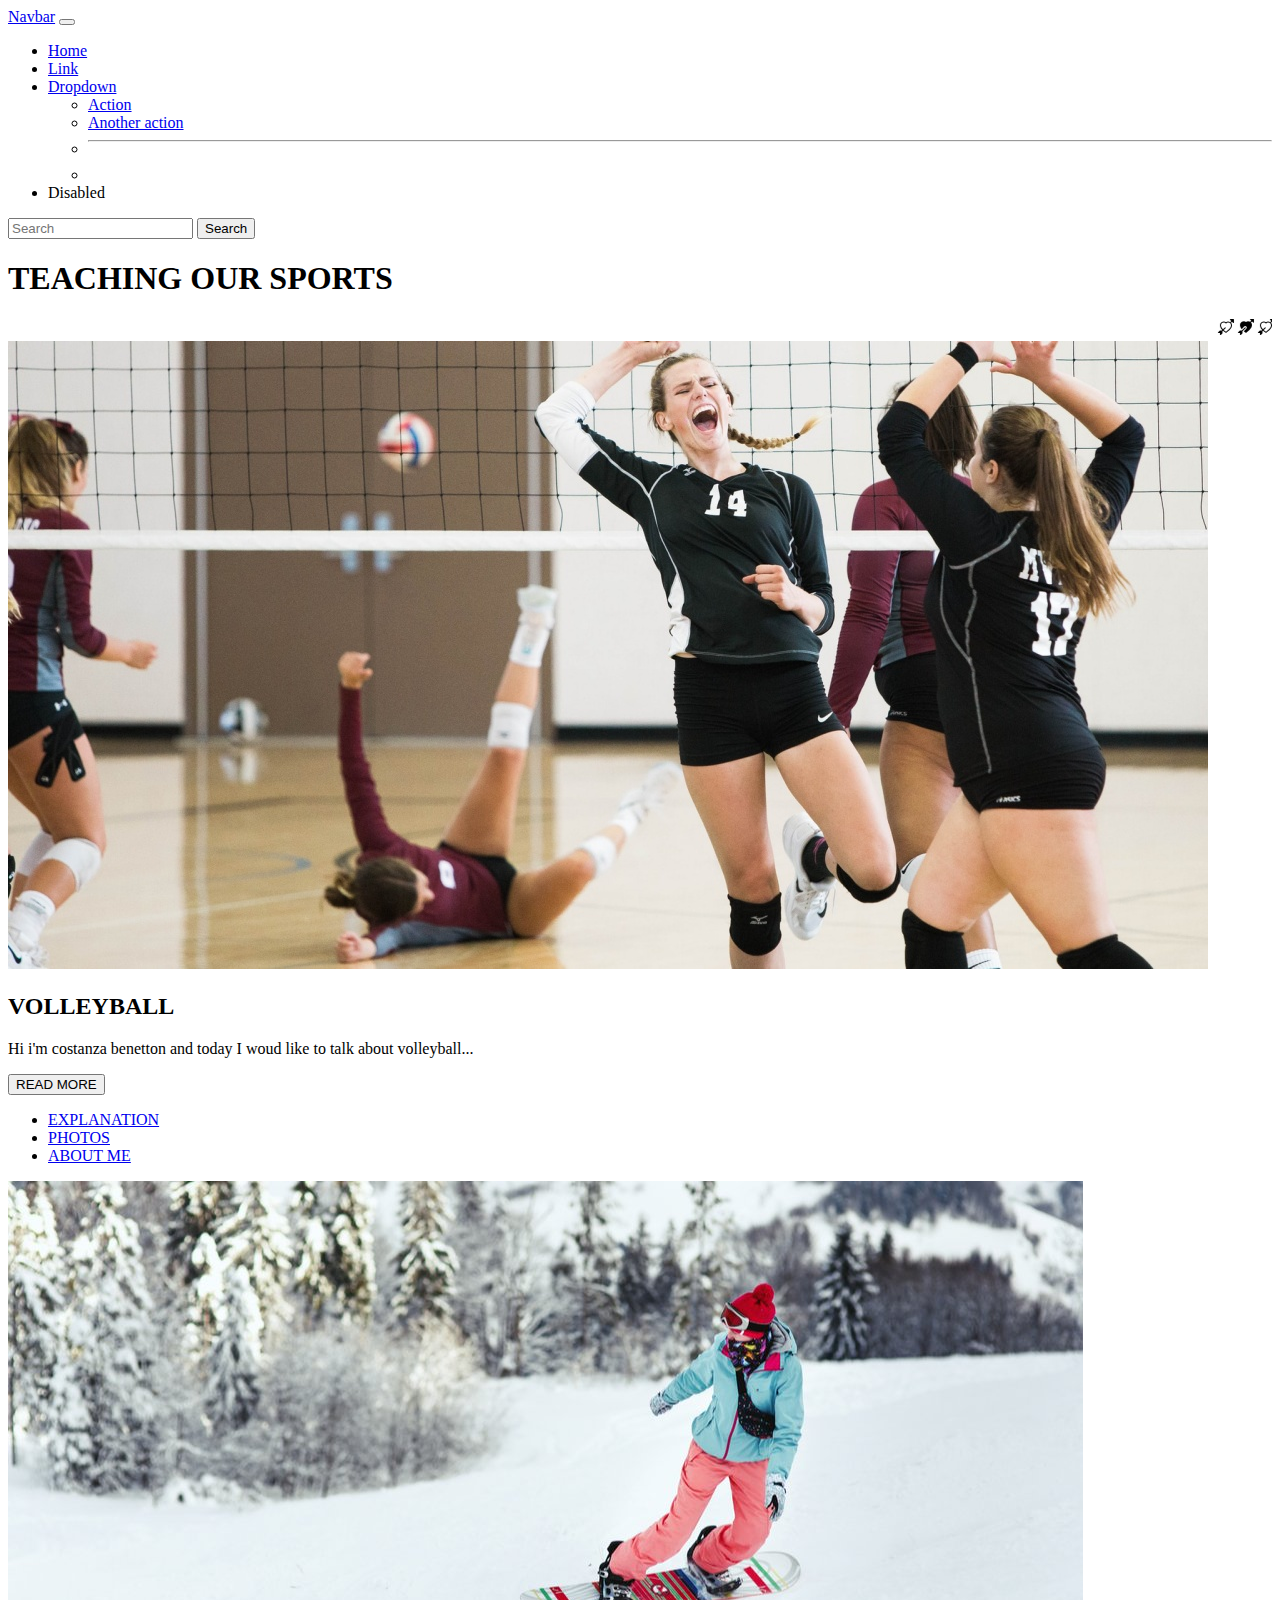
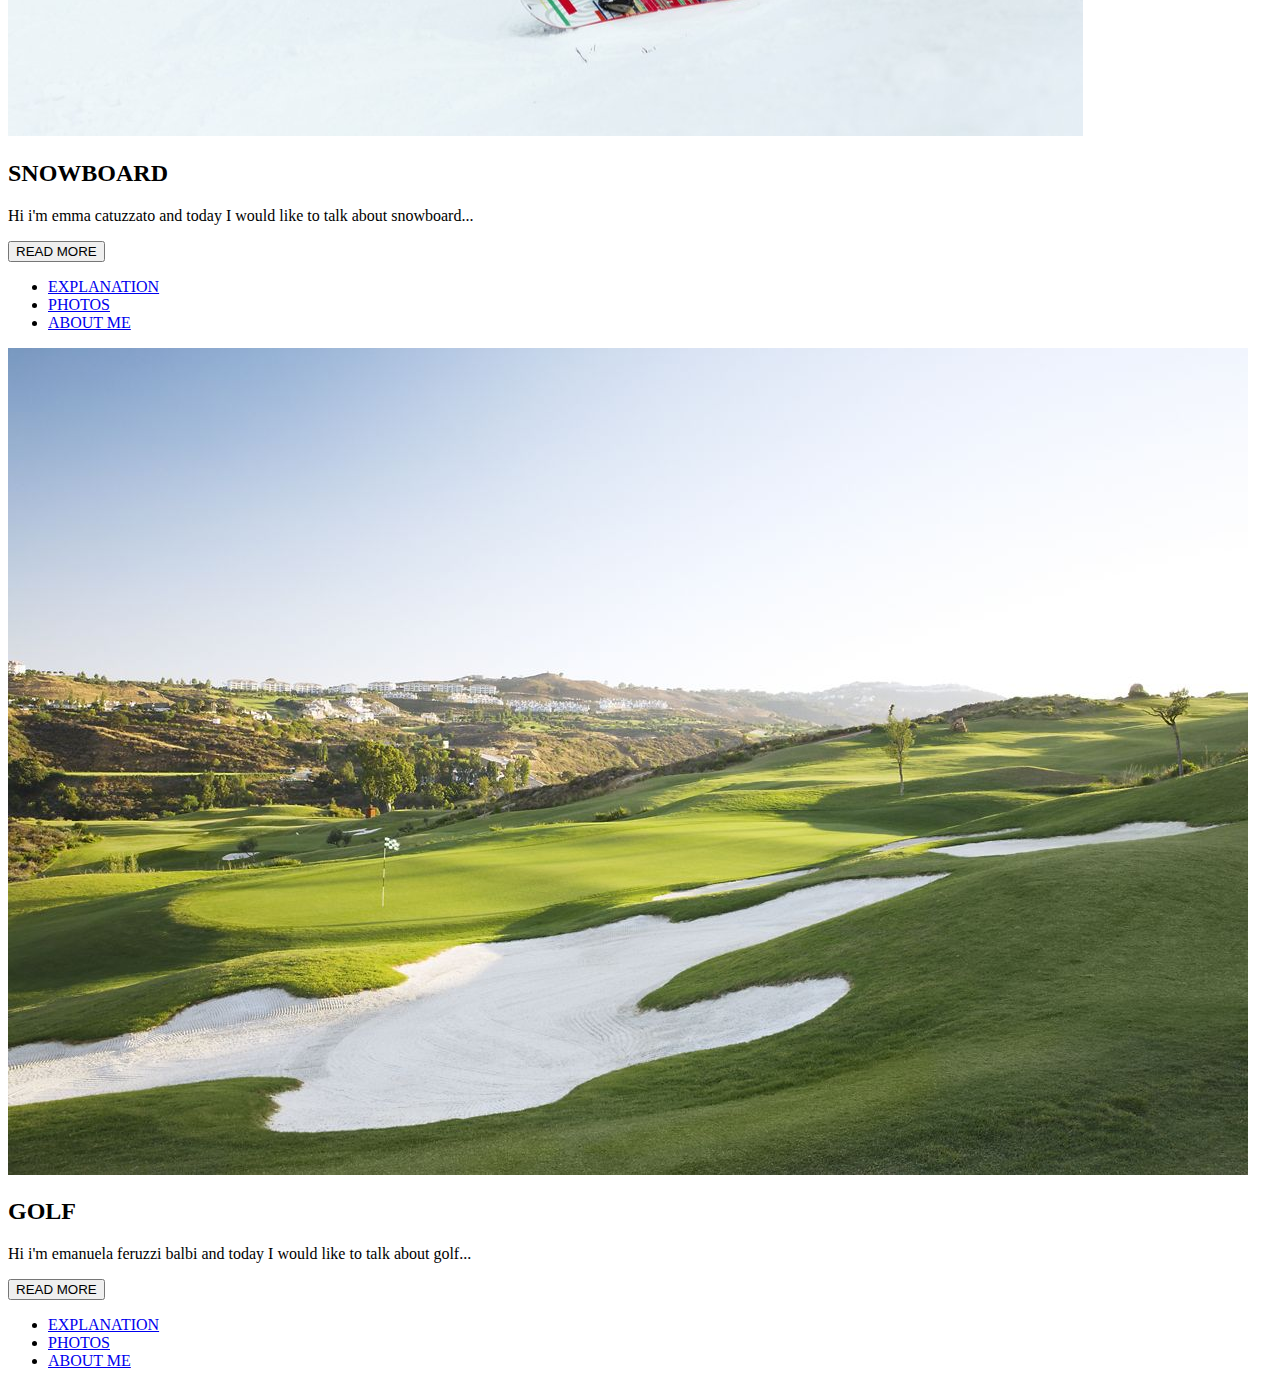
==== commit 50ba4d83: "ok" ====
--- a/index.html
+++ b/index.html
@@ -522,14 +522,14 @@
             <img src="snowboard.jpg" alt="" class="img-fluid">
            
             <h2>SNOWBOARD</h2>
-            <p> Hi i'm emma catuzzato and today I would like to talk about golf...</p>
+            <p> Hi i'm emma catuzzato and today I would like to talk about snowboard...</p>
             <div class="dropdown">
               <button class="btn btn-light dropdown-toggle" type="button" id="dropdownMenuButton1" data-bs-toggle="dropdown" aria-expanded="false">
                 READ MORE
               </button>
               <ul class="dropdown-menu" aria-labelledby="dropdownMenuButton1">
                 <li><a class="dropdown-item" href="snowboard.html"> EXPLANATION</a></li>
-                <li><a class="dropdown-item" href="twosnowboard.html">PHOTOS</a></li>
+                <li><a class="dropdown-item" href="photos3.html">PHOTOS</a></li>
                 <li><a class="dropdown-item" href="threesnowboard.html">ABOUT ME</a></li>
               </ul>
             </div>
@@ -549,7 +549,7 @@
               </button>
               <ul class="dropdown-menu" aria-labelledby="dropdownMenuButton1">
                 <li><a class="dropdown-item" href="golf.html"> EXPLANATION</a></li>
-                <li><a class="dropdown-item" href="twogolf.html">PHOTOS</a></li>
+                <li><a class="dropdown-item" href="photos2.html">PHOTOS</a></li>
                 <li><a class="dropdown-item" href="threegolf.html">ABOUT ME</a></li>
               </ul>
             </div>
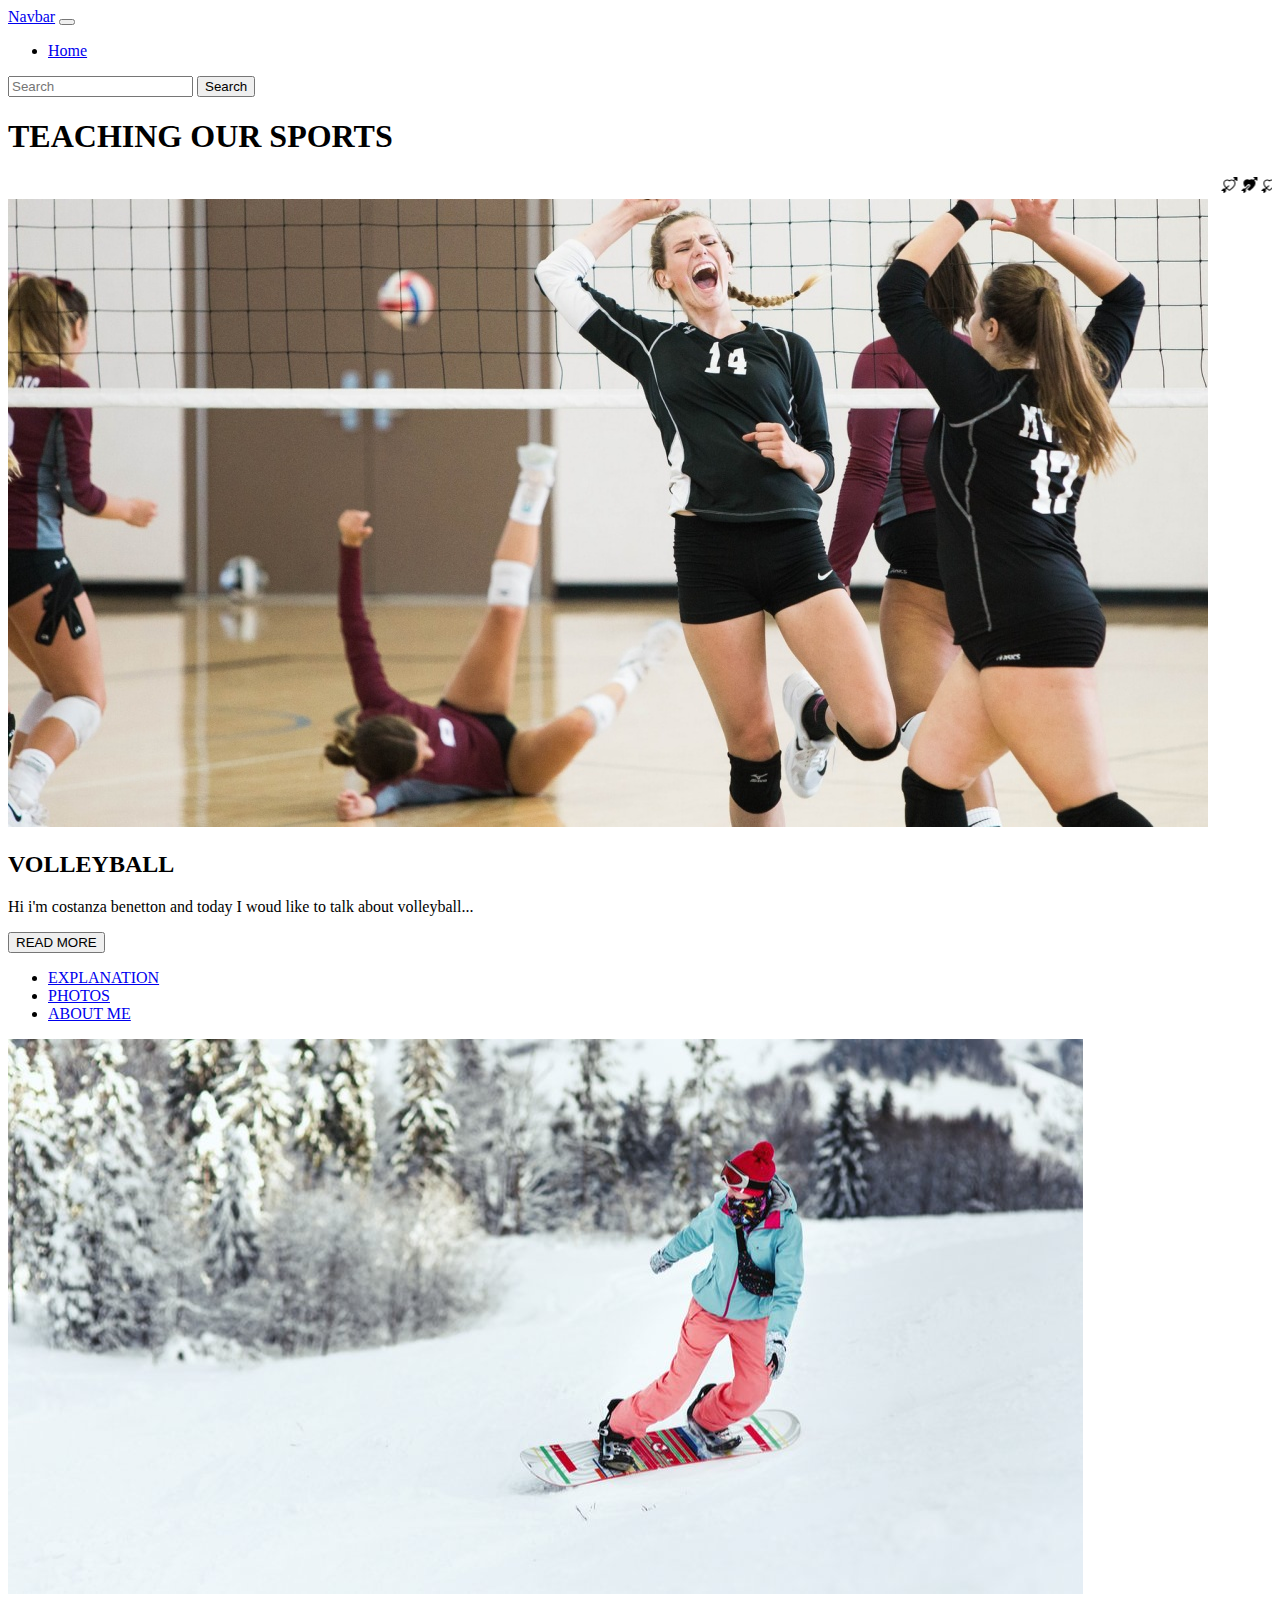
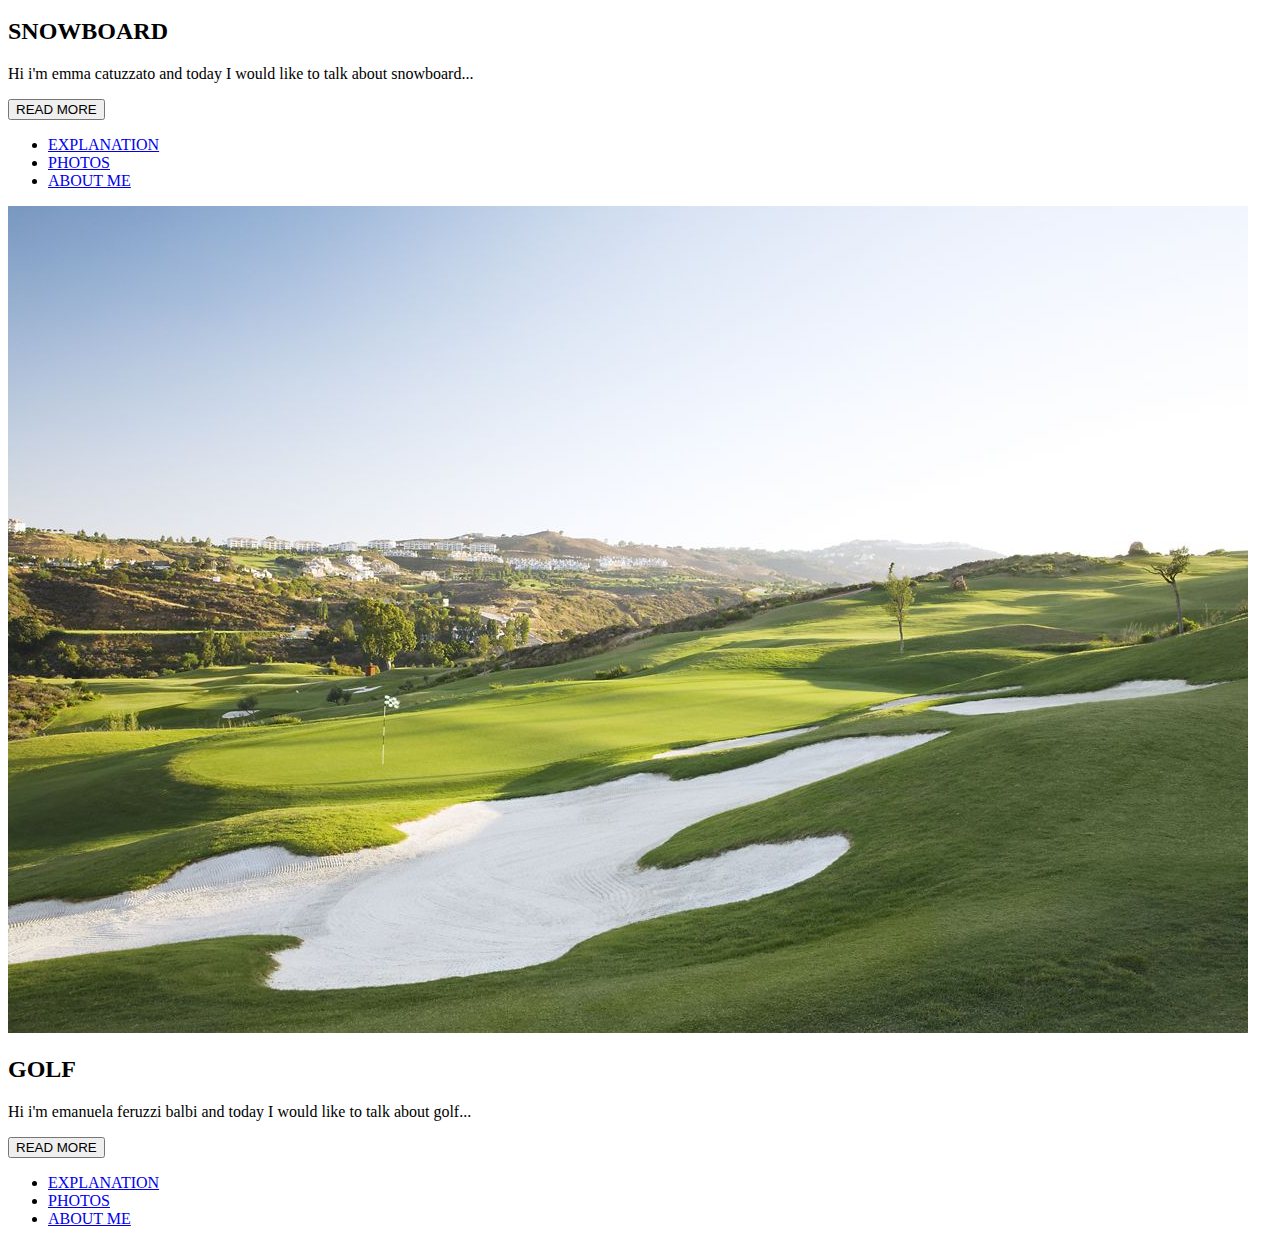
==== commit 8f7dba8b: "update" ====
--- a/index.html
+++ b/index.html
@@ -22,23 +22,9 @@
               <li class="nav-item">
                 <a class="nav-link active" aria-current="page" href="index.html">Home</a>
               </li>
-              <li class="nav-item">
-                <a class="nav-link" href="#">Link</a>
-              </li>
-              <li class="nav-item dropdown">
-                <a class="nav-link dropdown-toggle" href="#" id="navbarDropdown" role="button" data-bs-toggle="dropdown" aria-expanded="false">
-                  Dropdown
-                </a>
-                <ul class="dropdown-menu" aria-labelledby="navbarDropdown">
-                  <li><a class="dropdown-item" href="#">Action</a></li>
-                  <li><a class="dropdown-item" href="#">Another action</a></li>
-                  <li><hr class="dropdown-divider"></li>
-                  <li><a class="dropdown-item" href="#"></a></li>
-                </ul>
-              </li>
-              <li class="nav-item">
-                <a class="nav-link disabled">Disabled</a>
-              </li>
+              
+              
+                
             </ul>
             <form class="d-flex">
               <input class="form-control me-2" type="search" placeholder="Search" aria-label="Search">
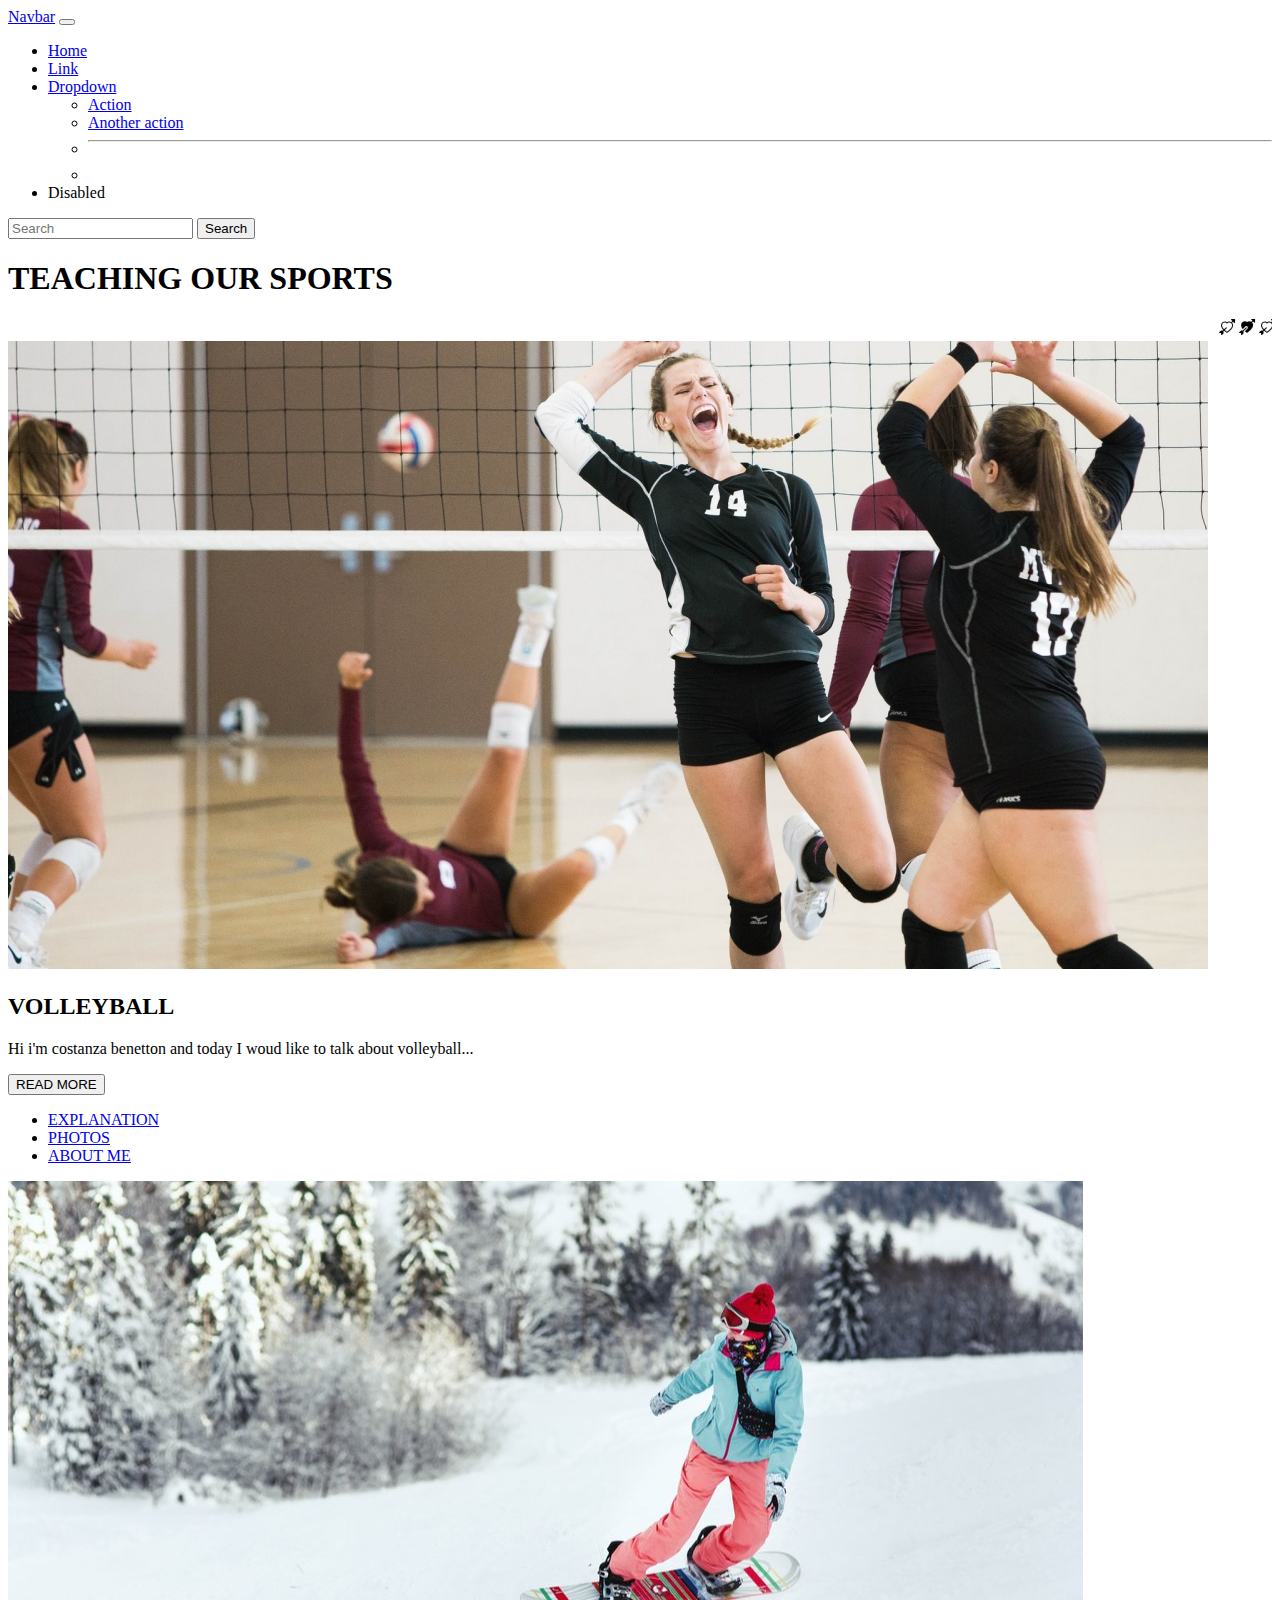
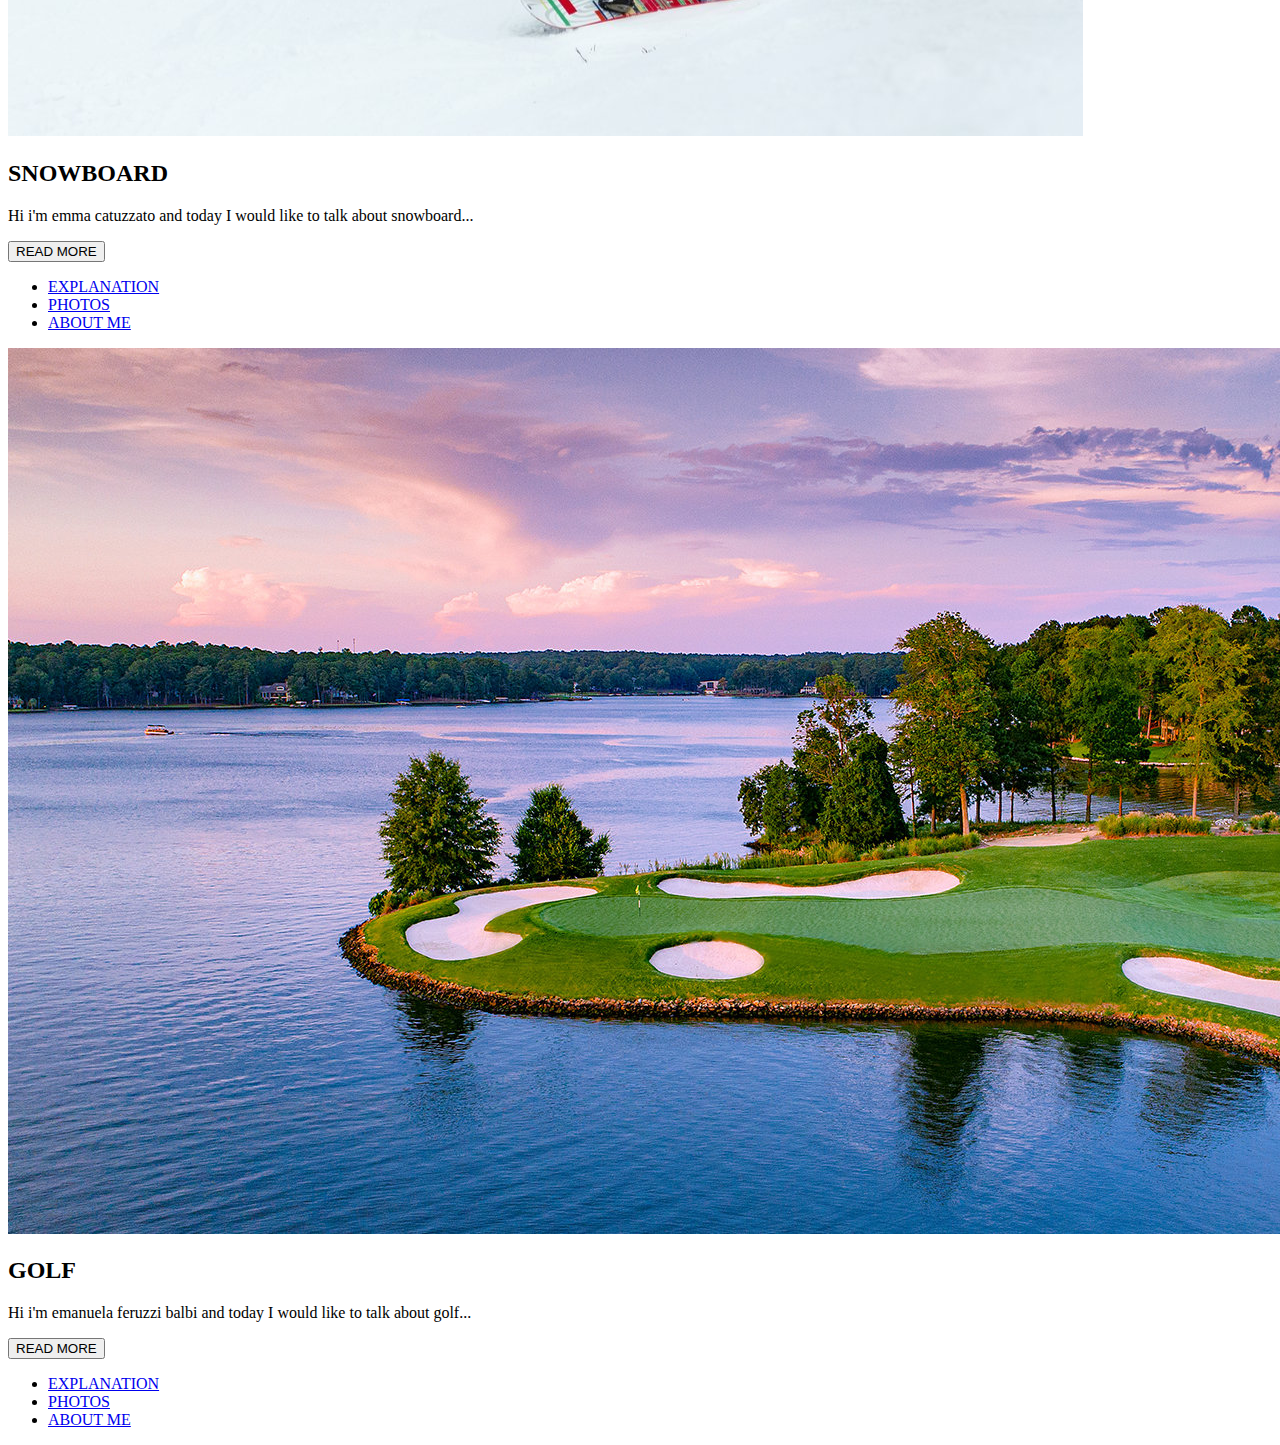
==== commit 4bd4e3fd: "okj" ====
--- a/index.html
+++ b/index.html
@@ -22,9 +22,23 @@
               <li class="nav-item">
                 <a class="nav-link active" aria-current="page" href="index.html">Home</a>
               </li>
-              
-              
-                
+              <li class="nav-item">
+                <a class="nav-link" href="#">Link</a>
+              </li>
+              <li class="nav-item dropdown">
+                <a class="nav-link dropdown-toggle" href="#" id="navbarDropdown" role="button" data-bs-toggle="dropdown" aria-expanded="false">
+                  Dropdown
+                </a>
+                <ul class="dropdown-menu" aria-labelledby="navbarDropdown">
+                  <li><a class="dropdown-item" href="#">Action</a></li>
+                  <li><a class="dropdown-item" href="#">Another action</a></li>
+                  <li><hr class="dropdown-divider"></li>
+                  <li><a class="dropdown-item" href="#"></a></li>
+                </ul>
+              </li>
+              <li class="nav-item">
+                <a class="nav-link disabled">Disabled</a>
+              </li>
             </ul>
             <form class="d-flex">
               <input class="form-control me-2" type="search" placeholder="Search" aria-label="Search">
@@ -524,7 +538,7 @@
 
 
         <div class="col-12 col-md-6">
-            <img src="golf.JPG" alt="" class="img-fluid">
+            <img src="Great_Waters_at_Reynolds_Lake_Oconee_-_Oct_2019.jpg" alt="" class="img-fluid">
 
             <h2> GOLF </h2>
             <p> Hi i'm emanuela feruzzi balbi and today I would like to talk about golf...</p>
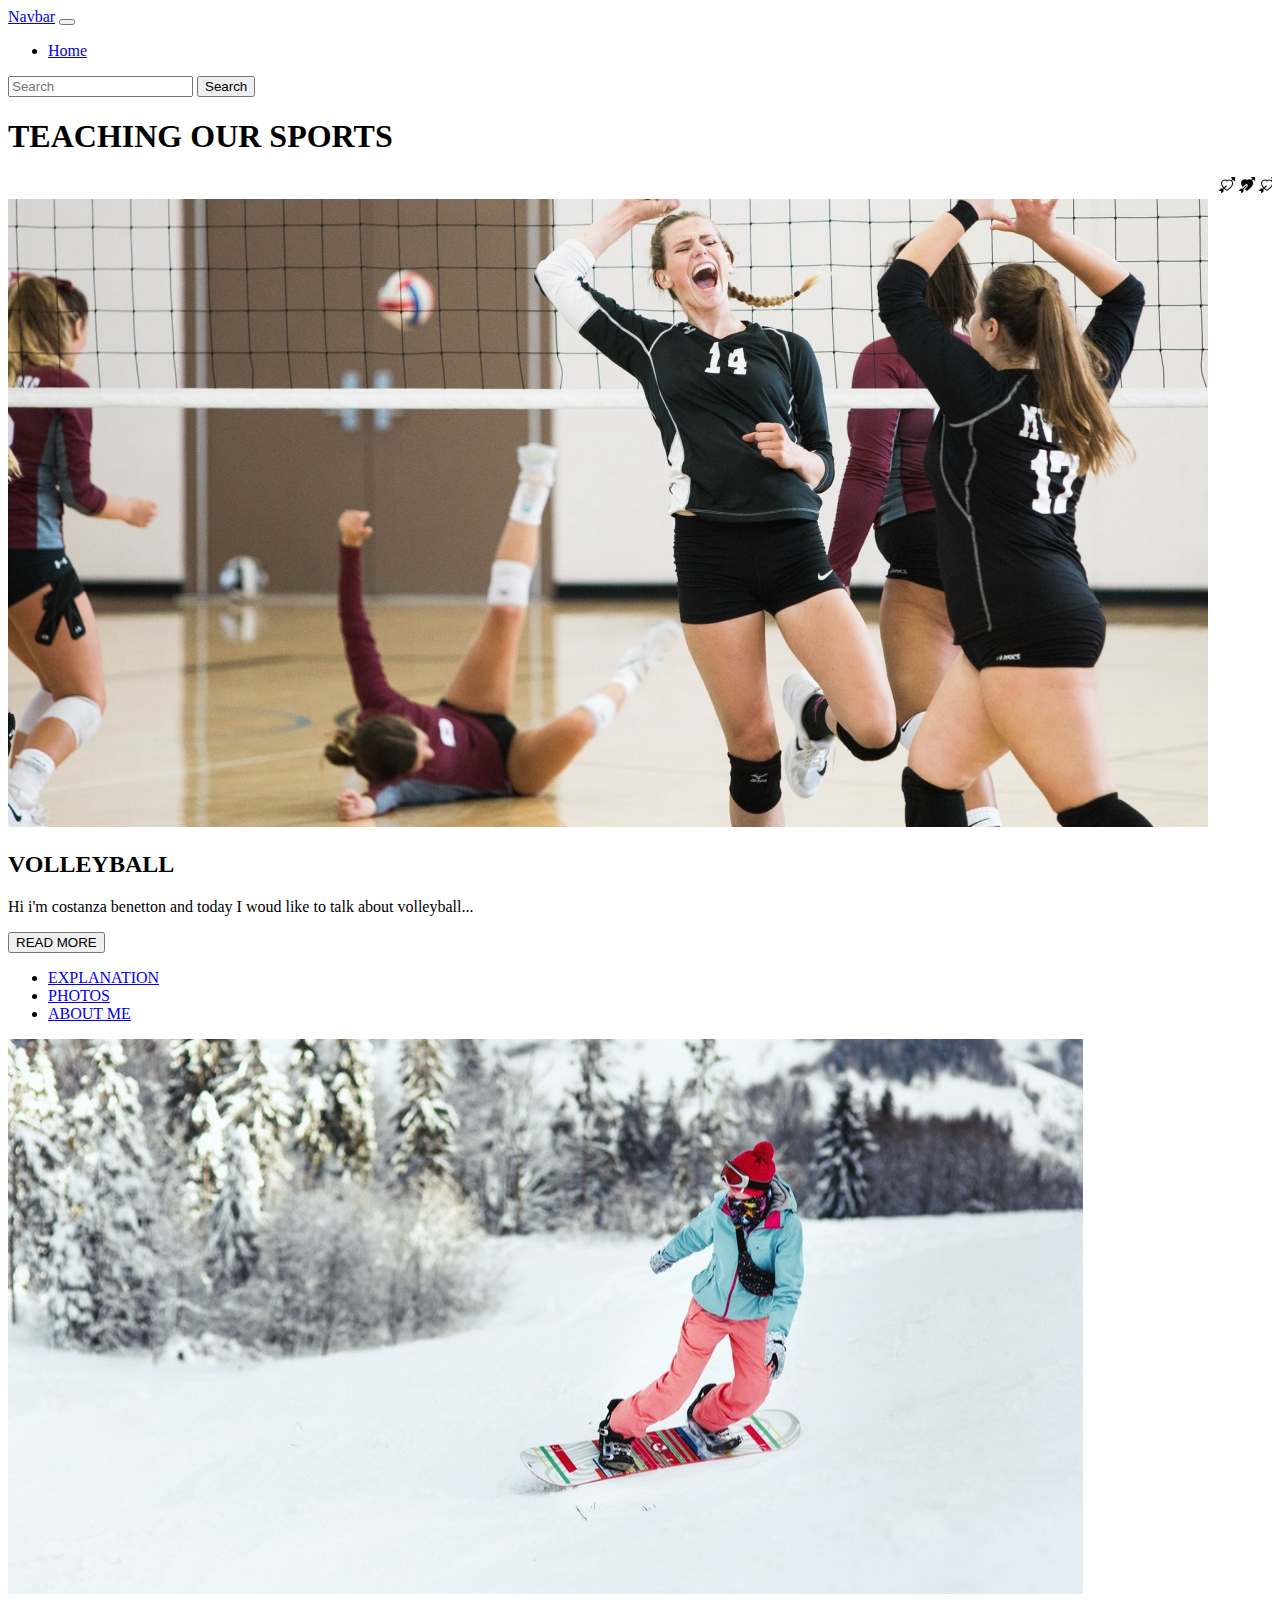
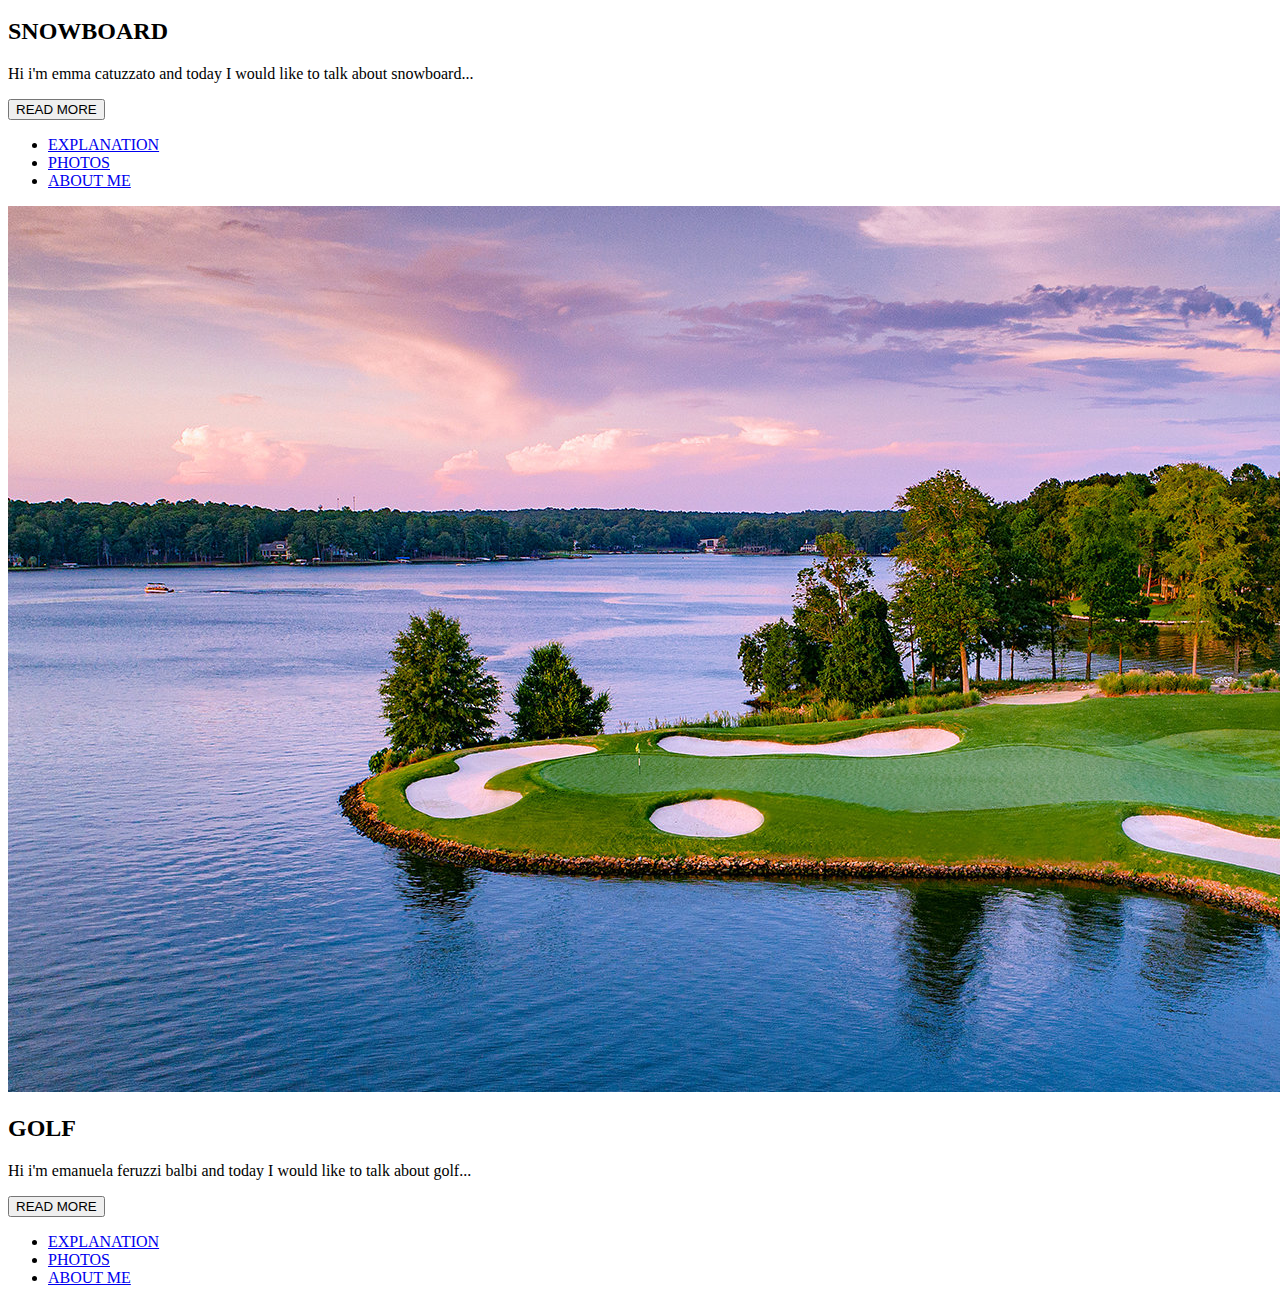
==== commit 029ee9f3: "Merge branch 'main' of https://github.com/emmacatuz/EEC" ====
--- a/index.html
+++ b/index.html
@@ -22,23 +22,9 @@
               <li class="nav-item">
                 <a class="nav-link active" aria-current="page" href="index.html">Home</a>
               </li>
-              <li class="nav-item">
-                <a class="nav-link" href="#">Link</a>
-              </li>
-              <li class="nav-item dropdown">
-                <a class="nav-link dropdown-toggle" href="#" id="navbarDropdown" role="button" data-bs-toggle="dropdown" aria-expanded="false">
-                  Dropdown
-                </a>
-                <ul class="dropdown-menu" aria-labelledby="navbarDropdown">
-                  <li><a class="dropdown-item" href="#">Action</a></li>
-                  <li><a class="dropdown-item" href="#">Another action</a></li>
-                  <li><hr class="dropdown-divider"></li>
-                  <li><a class="dropdown-item" href="#"></a></li>
-                </ul>
-              </li>
-              <li class="nav-item">
-                <a class="nav-link disabled">Disabled</a>
-              </li>
+              
+              
+                
             </ul>
             <form class="d-flex">
               <input class="form-control me-2" type="search" placeholder="Search" aria-label="Search">
